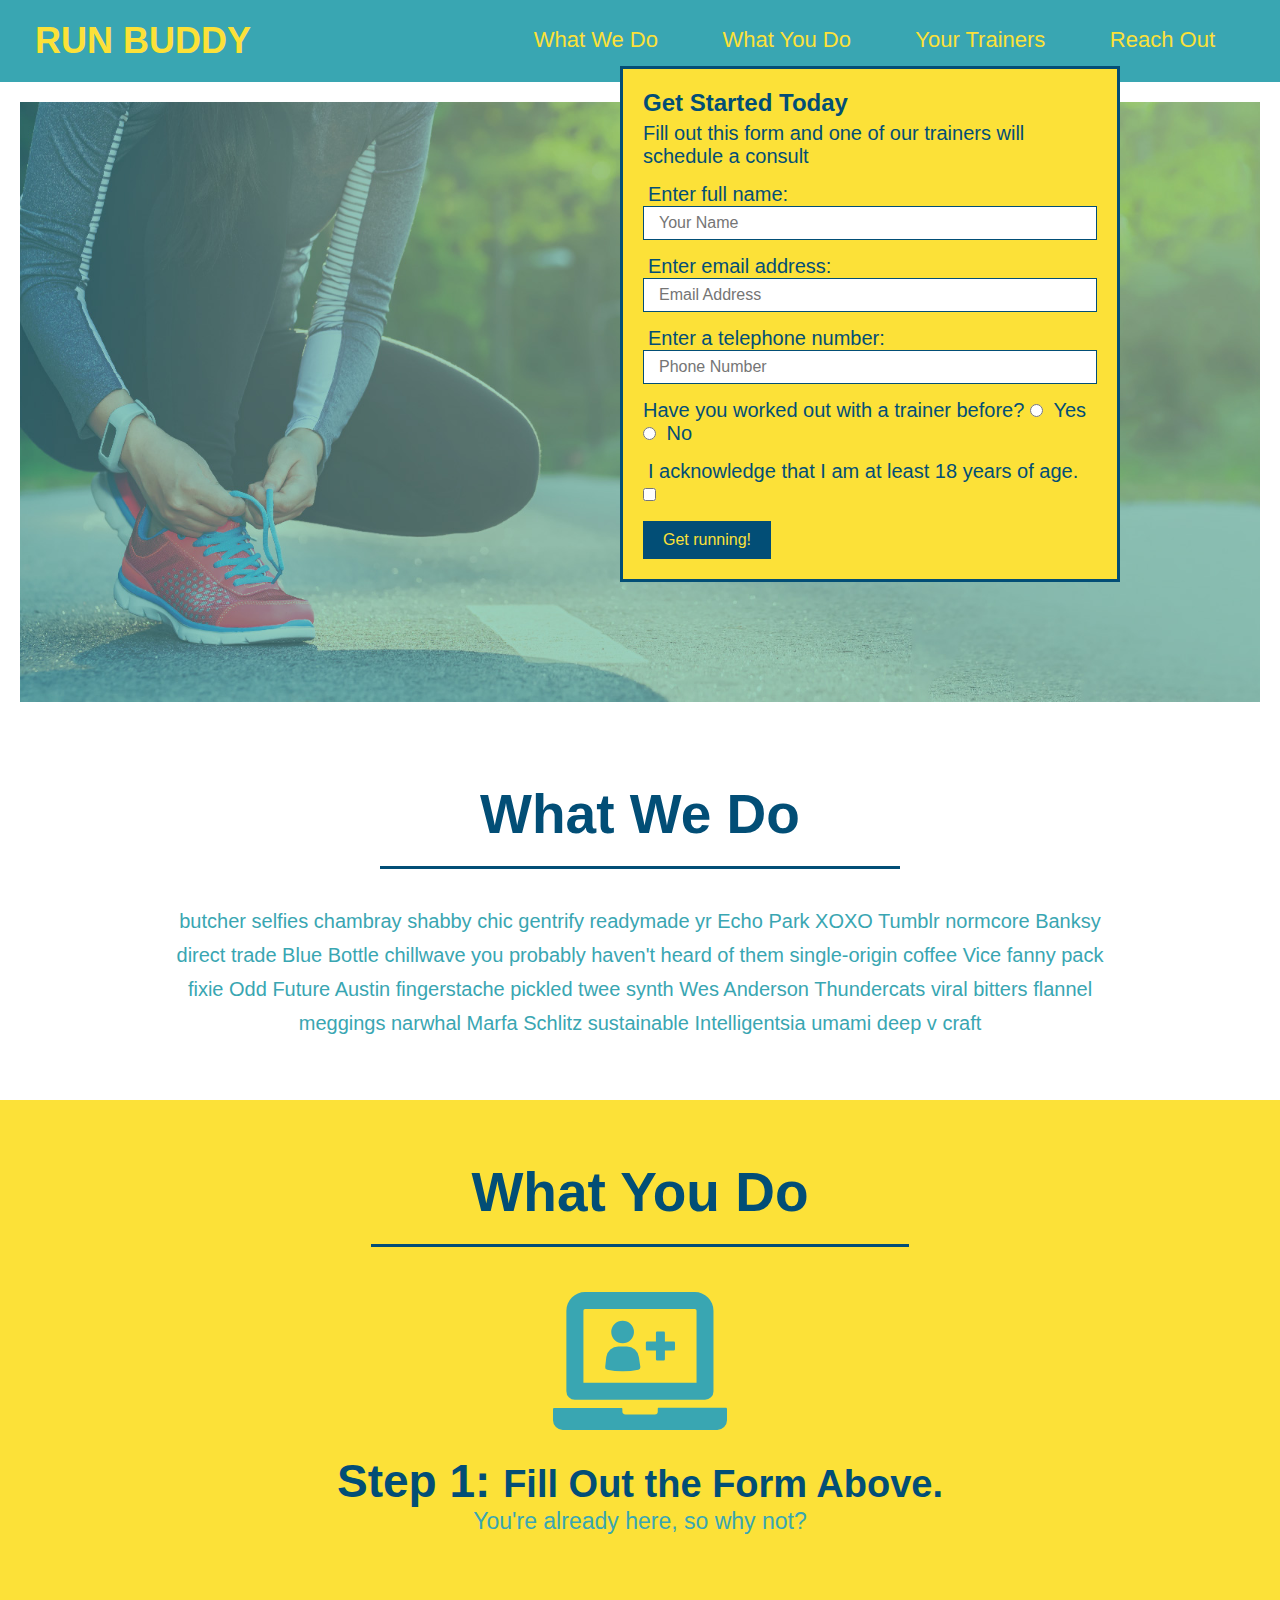
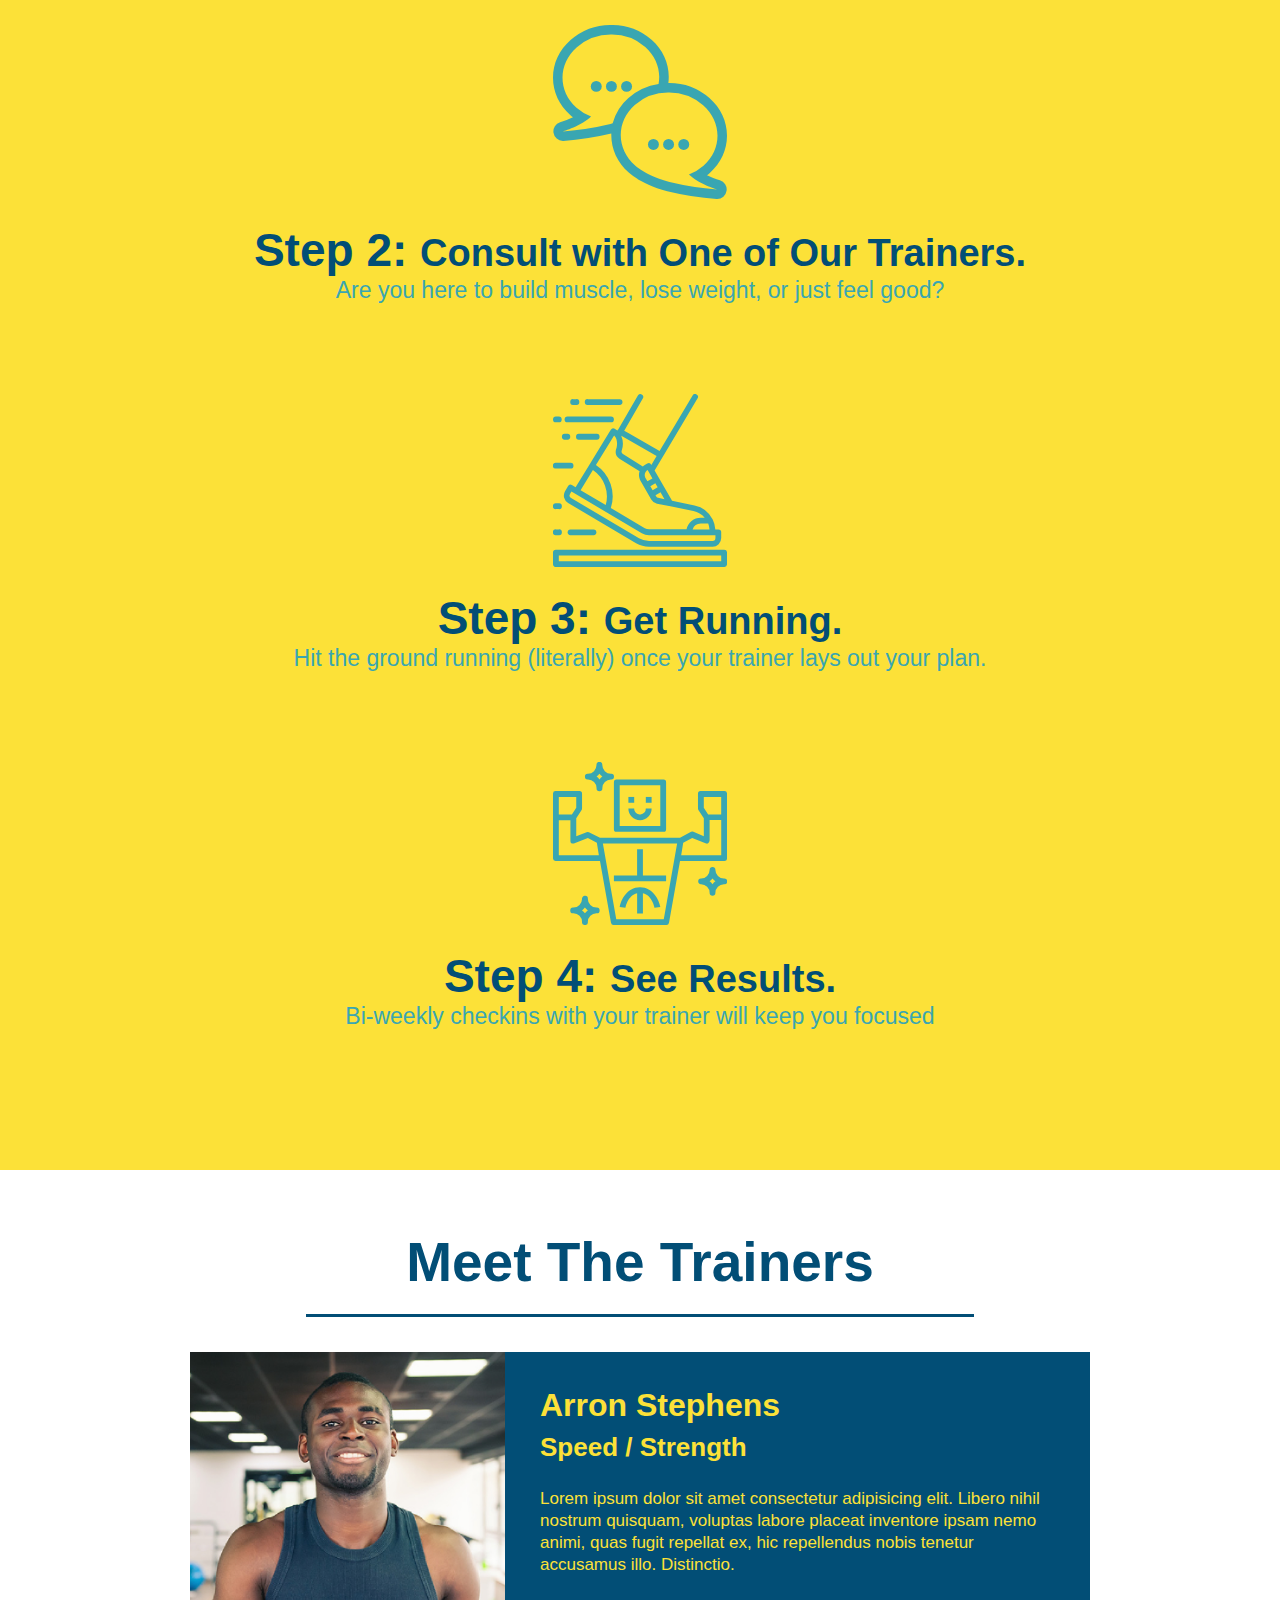
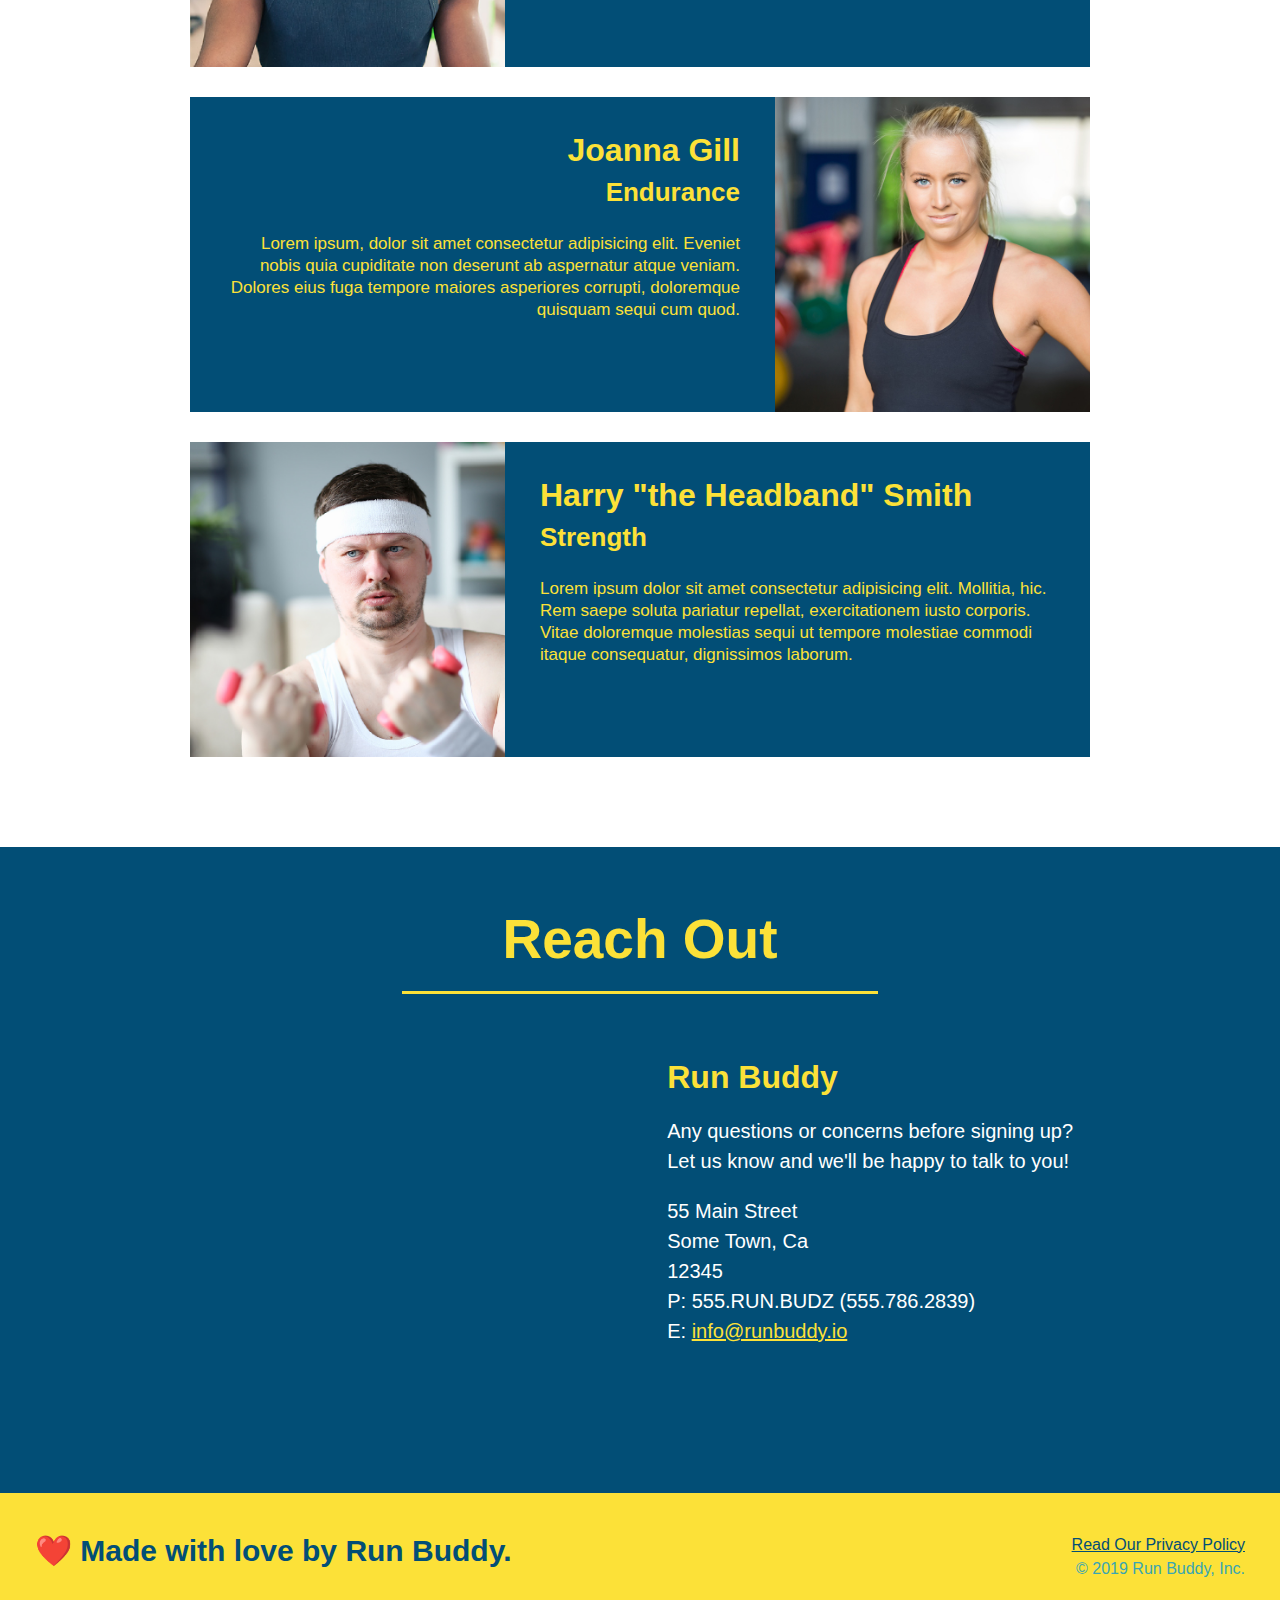
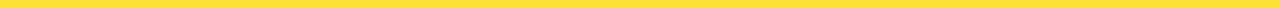
==== index.html @ c81ea3f5 "new styles sheet" ====
<!DOCTYPE html>
<html lang="en">

<head>
  <meta charset="UTF-8" />
  <title>Run Buddy</title>
  <link rel="stylesheet" href="./assets/css/style.css" />
</head>

<body>
  <!-- navigation -->
  <header>
    <h1>
      <a href="/">
        RUN BUDDY
      </a>
    </h1>
    <nav>
      <!-- Unordered list element -->
      <ul>
        <!-- List item element-->
        <li>
          <!-- Anchor element -->
          <a href="#what-we-do">What We Do</a>
        </li>
        <li>
          <a href="#what-you-do">What You Do</a>
        </li>
        <li>
          <a href="#your-trainers">Your Trainers</a>
        </li>
        <li>
          <a href="#reach-out">Reach Out</a>
        </li>
      </ul>
    </nav>
  </header>

  <!-- hero/jumbotron -->
  <section class="hero">
    <div class="hero-form">
      <h3>Get Started Today</h3>
      <p>Fill out this form and one of our trainers will schedule a consult</p>
      <form>
        <label for="name">Enter full name:</label>
        <input type="text" placeholder="Your Name" name="name" id="name" class="form-input" />
        <label for="email">Enter email address:</label>
        <input type="text" placeholder="Email Address" name="email" id="email" class="form-input" />
        <label for="phone">Enter a telephone number:</label>
        <input type="text" placeholder="Phone Number" name="phone" id="phone" class="form-input" />
        <p>
          Have you worked out with a trainer before?
          <input type="radio" name="trainer-confirm" id="trainer-yes" />
          <label for="trainer-yes">Yes</label>
          <input type="radio" name="trainer-confirm" id="trainer-no" />
          <label for="trainer-no">No</label>
        </p>
        <p>
          <label for="checkbox">
            I acknowledge that I am at least 18 years of age.
          </label>
          <input type="checkbox" name="checkpoint1" id="checkbox" />
        </p>
        <button type="submit">
          Get running!
        </button>
      </form>
    </div>
  </section>

  <!-- "what we do" section -->
  <section id="what-we-do" class="intro">
    <h2 class="section-title primary-border">What We Do</h2>
    <p>
      butcher selfies chambray shabby chic gentrify readymade yr Echo Park XOXO Tumblr normcore Banksy direct trade Blue
      Bottle chillwave you probably haven't heard of them single-origin coffee Vice fanny pack fixie Odd Future Austin
      fingerstache pickled twee synth Wes Anderson Thundercats viral bitters flannel meggings narwhal Marfa Schlitz
      sustainable Intelligentsia umami deep v craft
    </p>
  </section>

  <!-- "what you do" section -->
  <section id="what-you-do" class="steps">
    <h2 class="section-title secondary-border">What You Do</h2>

    <div>
      <img src="./assets/images/step-1.svg" alt="" />
      <h3>Step 1: <span>Fill Out the Form Above.</span></h3>
      <p>You're already here, so why not?</p>
    </div>

    <div>
      <img src="./assets/images/step-2.svg" alt="" />
      <h3>Step 2: <span>Consult with One of Our Trainers.</span></h3>
      <p>Are you here to build muscle, lose weight, or just feel good?</p>
    </div>

    <div>
      <img src="./assets/images/step-3.svg" alt="" />
      <h3>Step 3: <span>Get Running.</span></h3>
      <p>Hit the ground running (literally) once your trainer lays out your plan.</p>
    </div>

    <div>
      <img src="./assets/images/step-4.svg" alt="" />
      <h3>Step 4: <span>See Results.</span></h3>
      <p>Bi-weekly checkins with your trainer will keep you focused</p>
    </div>
  </section>

  <!-- "meet the trainers" section -->
  <section id="your-trainers" class="trainers">
    <h2 class="section-title primary-border">Meet The Trainers</h2>
    <article class="trainer">
      <img src="./assets/images/trainer-1.jpg" alt="arron stephens in his workout clothes, ready to pump iron" />
      <div class="trainer-bio text-left">
        <h3>Arron Stephens</h3>
        <h4>Speed / Strength</h4>
        <p>
          Lorem ipsum dolor sit amet consectetur adipisicing elit. Libero nihil nostrum quisquam, voluptas labore placeat inventore ipsam nemo animi, quas fugit repellat ex, hic repellendus nobis tenetur accusamus illo. Distinctio.
        </p>
      </div>
    </article>
    <!-- second trainer bio -->
    <article class="trainer">
      <div class="trainer-bio text-right">
        <h3>Joanna Gill</h3>
        <h4>Endurance</h4>
        <p>
          Lorem ipsum, dolor sit amet consectetur adipisicing elit. Eveniet nobis quia cupiditate non deserunt ab aspernatur atque veniam. Dolores eius fuga tempore maiores asperiores corrupti, doloremque quisquam sequi cum quod.
        </p>
      </div>
      <img src="./assets/images/trainer-2.jpg" alt="Joanna Gill cooling off after a workout" /> 
    </article>
    <!-- third trainer bio -->
    <article class="trainer">
      <img src="assets/images/trainer-3.jpg" alt="Harry Smith wearing a headband and lifting comically small pink weights" />
      <div class="trainer-bio text-left">
        <h3>Harry "the Headband" Smith</h3>
        <h4>Strength</h4>
        <p>Lorem ipsum dolor sit amet consectetur adipisicing elit. Mollitia, hic. Rem saepe soluta pariatur repellat, exercitationem iusto corporis. Vitae doloremque molestias sequi ut tempore molestiae commodi itaque consequatur, dignissimos laborum.   
        </p>
      </div>
    </article>
  </section>

  <!-- "reach out" section -->
  <section id="reach-out" class="contact">
    <h2 class="section-title secondary-border">Reach Out</h2>
    <div class="contact-info">
      <iframe src="https://www.google.com/maps/embed?pb=!1m18!1m12!1m3!1d3356.9137139329264!2d-96.85678368433175!3d32.71492048099075!2m3!1f0!2f0!3f0!3m2!1i1024!2i768!4f13.1!3m3!1m2!1s0x864e9a0b1ae9a52d%3A0xd111d95d4be00b6e!2s2905%20Fakes%20Dr%2C%20Dallas%2C%20TX%2075224!5e0!3m2!1sen!2sus!4v1636935604053!5m2!1sen!2sus"
       width="400" 
       height="400" 
       style="border:0;" 
       allowfullscreen="" 
       loading="lazy">
      </iframe>
      <div>
        <h3> Run Buddy</h3>
        <p>
          Any questions or concerns before signing up?
          <br />
          Let us know and we'll be happy to talk to you!

        </p>
        <address>
          55 Main Street <br/>
          Some Town, Ca <br/>
          12345<br/>
          P: 555.RUN.BUDZ (555.786.2839)<br/>
          E: <a href="mailto:info@runbuddy.io">info@runbuddy.io</a>
        </address>
      </div>

    </div>
  </section>

  <!-- footer -->
  <footer>
    <h2>❤️ Made with love by Run Buddy.</h2>
    <div>
      <a href="./privacy-policy.html">Read Our Privacy Policy</a><br />
      &copy; 2019 Run Buddy, Inc.
    </div>
  </footer>
</body>
  
</html>
---- assets/css/style.css ----
* {
  margin: 0;
  padding: 0;
  box-sizing: border-box;
}

body {
  /* more on this crazy alphanumerical value in a minute! */
  color: #39a6b2;
  font-family: Helvetica, Arial, sans-serif;
}

/* apply styles to <header> */
header {
  padding: 20px 35px;
  background-color: #39a6b2;
}

header h1 {
  font-weight: bold;
  font-size: 36px;
  color: #fce138;
  margin: 0;
  display: inline;
}
header a {
  text-decoration: none;
  color: #fce138;
}

header nav {
  float: right;
  margin: 7px 0;
}

header nav ul li {
  display: inline;
}

header nav ul li a {
  margin: 0 30px;
  font-weight: lighter;
  font-size: 22px;
}

footer {
  background: #fce138;
  width: 100%;
  padding: 40px 35px;
}

footer h2 {
  display: inline;
  color: #024e76;
  font-size: 30px;
  margin: 0;
}

footer div {
  float: right;
  line-height: 1.5;
  text-align: right;
}

footer a {
  color: #024e76;
}

section {
  padding: 60px;
}

/* Hero Style Start */
.hero {
  background-image: url('../images/hero-bg.jpg');
  height: 600px;
  background-size: cover;
  background-position: center;
  position: relative;
}
/* Hero Style End */

.hero-form {
  border: 3px solid #024e76;
  background-color: #fce138;
  padding: 20px;
  width: 500px;
  color: #024e76;
  position: absolute;
  bottom: 120px;
  right: 140px;
}

.hero-form h3 {
  font-size: 24px;
  margin: 0;
}
.hero-form p {
  margin: 5px 0 15px 0;
}

.form-input {
  border: 1px solid #024e76;
  display: block;
  padding: 7px 15px;
  font-size: 16px;
  color: #024e76;
  width: 100%;
  margin-bottom: 15px;
}

.hero-form label {
  margin: 0 5px;
}

.hero-form button {
  color: #fce138;
  background-color: #024e76;
  border: none;
  padding: 10px 20px;
  font-size: 16px;
}

.intro {
  text-align: center;
}

.intro p {
  line-height: 1.7;
  color: #39a6b2;
  width: 80%;
  font-size: 20px;
  margin: 0 auto;
}

.steps {
  text-align: center;
  background: #fce138;
}

.steps div {
  margin-bottom: 80px;
}

.steps img {
  width: 15%;
  margin: 10px 0;
}

.steps h3 {
  color: #024e76;
  font-size: 46px;
  margin-top: 10px;
}

.steps p {
  color: #39a6b2;
  font-size: 23px;
}

.steps span {
  font-size: 38px;
}

.section-title {
  font-size: 55px;
  color: #024e76;
  margin-bottom: 35px;
  padding: 0 100px 20px 100px;
  display: inline-block;
  border-bottom: 3px solid;
}

.primary-border {
  border-color: #fce138;
}

.secondary-border {
  border-color: #39a6b2;
}
.trainers {
  text-align: center;
}
  .trainer {
    width: 900px;
    margin: 0 auto 30px auto;
    background: #024e76;
    color: #fce138;
    overflow: auto
  }
  .trainer img {
    width: 35%;
    float: left;
  }
  .trainer-bio {
    padding: 35px;
    float: left;
    width: 65%;
  }
  .text-left {
    text-align: left;
  }
  .text-right {
    text-align: right;
  }
  .trainer-bio h3 {
    font-size: 32px;
    margin-bottom: 8px;
  }
  .trainer-bio h4 {
    font-weght: lighter;
    font-size: 26px;
    margin-bottom: 25px;
  
  }
  .trainer-bio p {
    font-size: 17px;
    line-height: 1.3;
  }

  .section-title {
    font-size: 55px;
    display: inline-block;
    padding: 0 100px 20px 100px;
    border-bottom: 3px solid;
    margin-bottom: 35px;
    color: #024e76;
  }

  .contact {
    text-align: center;
    background: #024e76;
  }

  .contact h2 {
    color: #fce138;

  }
  
  .contact-info iframe {
    width: 400px;
    height: 400px;
  }

  .contact-info div {
    width: 410px;
    display: inline-block;
    vertical-align: top;
    text-align: left;
    margin: 30px 0 0 60px;
    color: white;
  }

  .contact-info h3 {
    color: #fce138;
    font-size: 32px;
  
  }

  .contact-info p, .contact-info address {
    margin: 20px 0;
    line-height: 1.5;
    font-size: 20px;
    font-style: normal;
  }
  .contact-info a {
    color: #fce138;
  }
  /* REACH OUT STYLES END */

  /* homepage hero */
  .hero {
    margin: 20px;
    background-color: white;
    font-size: 20px;
    color: blue;
  }

  /* secondary page hero*/
  .hero-secondary {
    margin: 20px;
    background-color: black;
    font-size: 20px;
    color: red;
  }
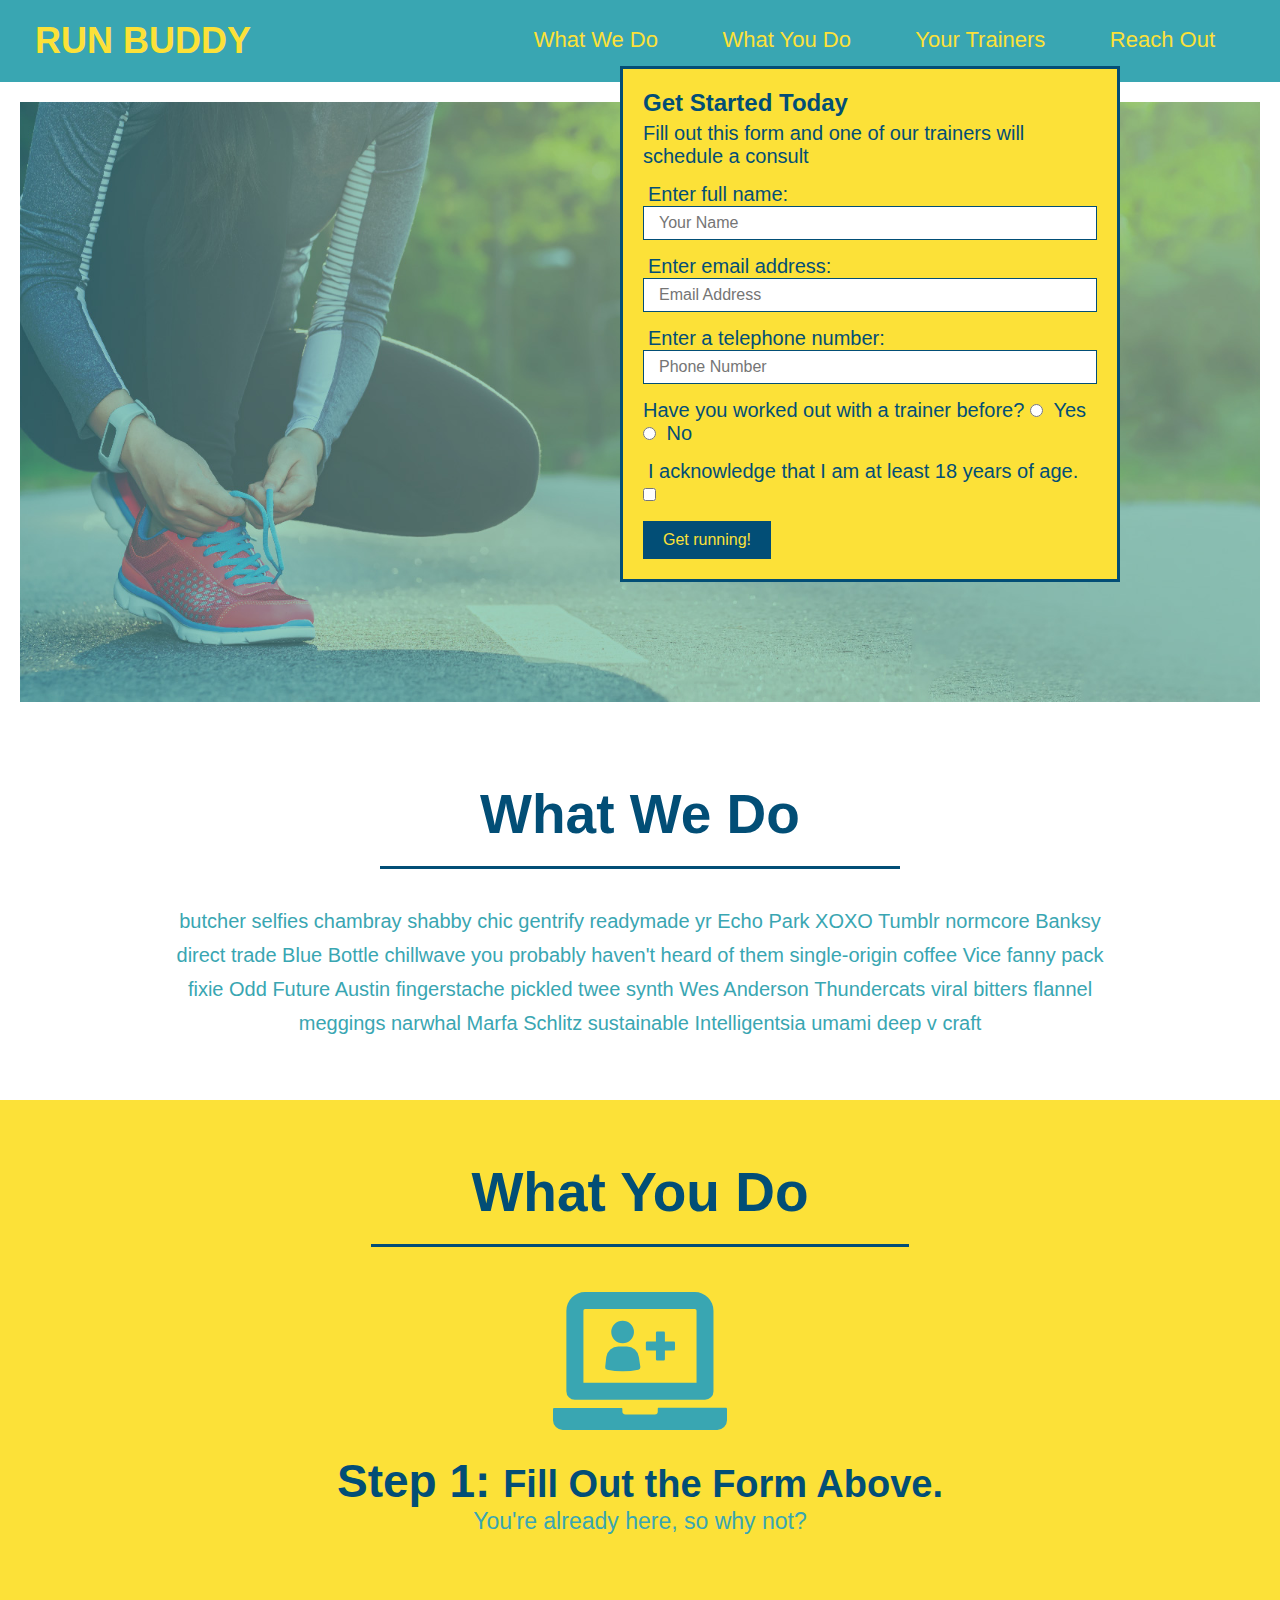
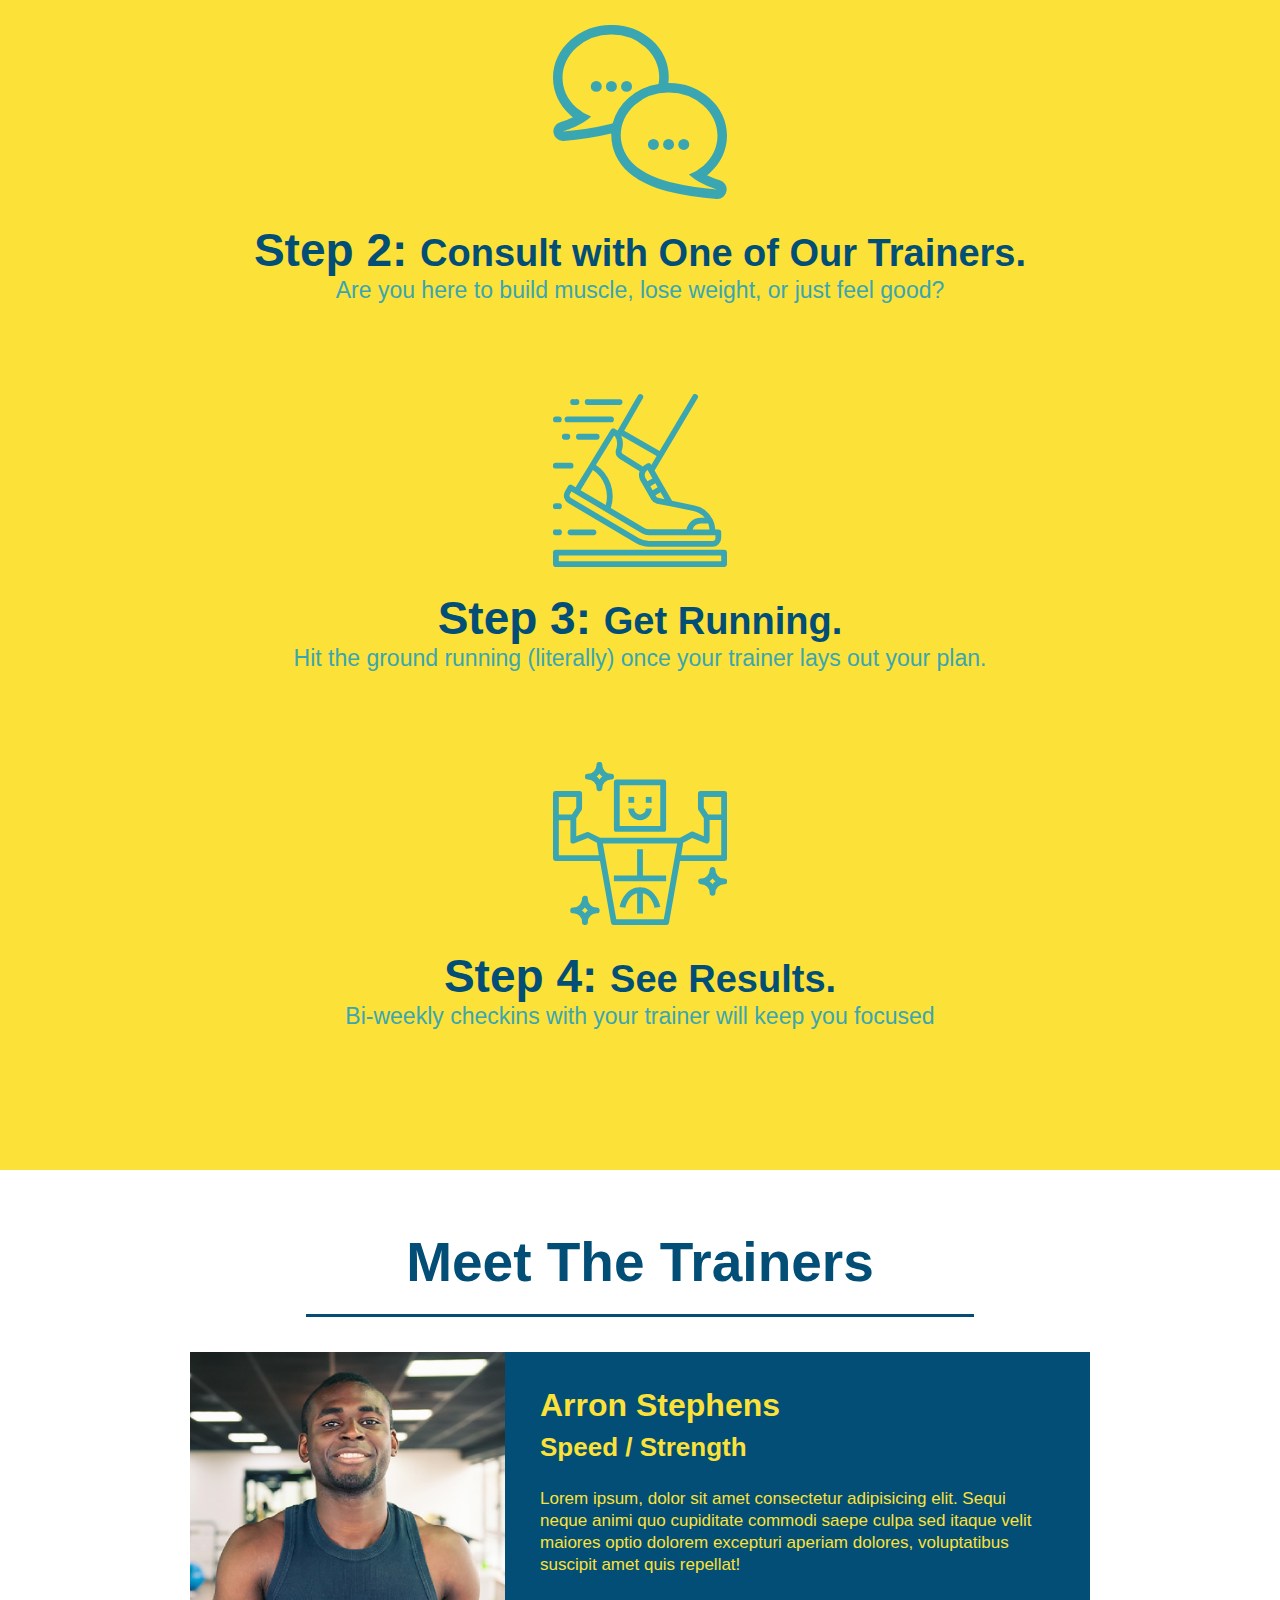
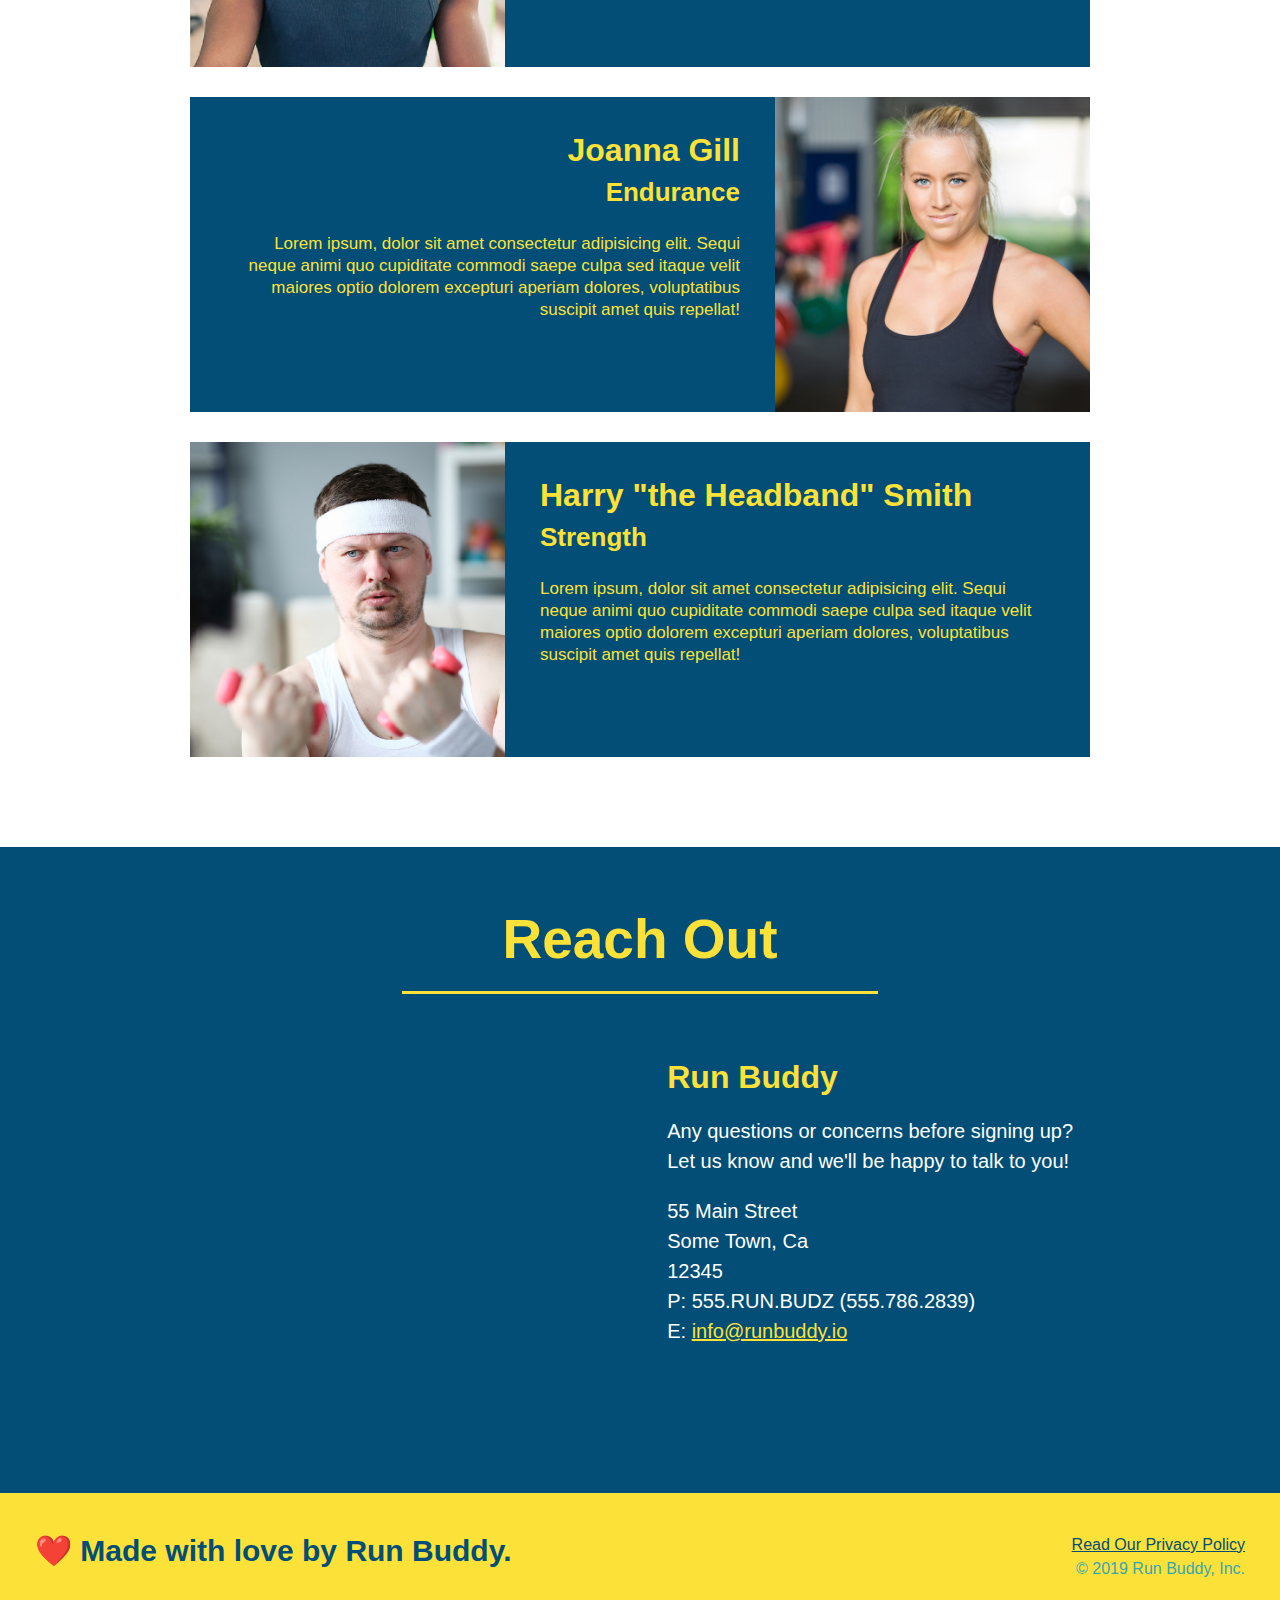
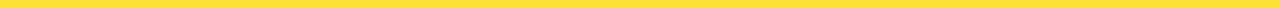
==== commit 4cde01f6: "end of module 1" ====
--- a/index.html
+++ b/index.html
@@ -112,33 +112,43 @@
   <section id="your-trainers" class="trainers">
     <h2 class="section-title primary-border">Meet The Trainers</h2>
     <article class="trainer">
-      <img src="./assets/images/trainer-1.jpg" alt="arron stephens in his workout clothes, ready to pump iron" />
+      <img src="./assets/images/trainer-1.jpg" alt="Arron Stephens in his workout clothes, ready to pump iron" />
       <div class="trainer-bio text-left">
         <h3>Arron Stephens</h3>
         <h4>Speed / Strength</h4>
         <p>
-          Lorem ipsum dolor sit amet consectetur adipisicing elit. Libero nihil nostrum quisquam, voluptas labore placeat inventore ipsam nemo animi, quas fugit repellat ex, hic repellendus nobis tenetur accusamus illo. Distinctio.
+          Lorem ipsum, dolor sit amet consectetur adipisicing elit. Sequi neque animi quo cupiditate commodi saepe culpa
+          sed
+          itaque velit maiores optio dolorem excepturi aperiam dolores, voluptatibus suscipit amet quis repellat!
         </p>
       </div>
     </article>
+
     <!-- second trainer bio -->
     <article class="trainer">
       <div class="trainer-bio text-right">
         <h3>Joanna Gill</h3>
         <h4>Endurance</h4>
         <p>
-          Lorem ipsum, dolor sit amet consectetur adipisicing elit. Eveniet nobis quia cupiditate non deserunt ab aspernatur atque veniam. Dolores eius fuga tempore maiores asperiores corrupti, doloremque quisquam sequi cum quod.
+          Lorem ipsum, dolor sit amet consectetur adipisicing elit. Sequi neque animi quo cupiditate commodi saepe culpa
+          sed
+          itaque velit maiores optio dolorem excepturi aperiam dolores, voluptatibus suscipit amet quis repellat!
         </p>
       </div>
-      <img src="./assets/images/trainer-2.jpg" alt="Joanna Gill cooling off after a workout" /> 
+      <img src="./assets/images/trainer-2.jpg" alt="Joanna Gill cooling off after a workout" />
     </article>
+
     <!-- third trainer bio -->
     <article class="trainer">
-      <img src="assets/images/trainer-3.jpg" alt="Harry Smith wearing a headband and lifting comically small pink weights" />
+      <img src="./assets/images/trainer-3.jpg"
+        alt="Harry Smith wearing a headband and lifting comically small pink weights" />
       <div class="trainer-bio text-left">
         <h3>Harry "the Headband" Smith</h3>
         <h4>Strength</h4>
-        <p>Lorem ipsum dolor sit amet consectetur adipisicing elit. Mollitia, hic. Rem saepe soluta pariatur repellat, exercitationem iusto corporis. Vitae doloremque molestias sequi ut tempore molestiae commodi itaque consequatur, dignissimos laborum.   
+        <p>
+          Lorem ipsum, dolor sit amet consectetur adipisicing elit. Sequi neque animi quo cupiditate commodi saepe culpa
+          sed
+          itaque velit maiores optio dolorem excepturi aperiam dolores, voluptatibus suscipit amet quis repellat!
         </p>
       </div>
     </article>
@@ -148,30 +158,27 @@
   <section id="reach-out" class="contact">
     <h2 class="section-title secondary-border">Reach Out</h2>
     <div class="contact-info">
-      <iframe src="https://www.google.com/maps/embed?pb=!1m18!1m12!1m3!1d3356.9137139329264!2d-96.85678368433175!3d32.71492048099075!2m3!1f0!2f0!3f0!3m2!1i1024!2i768!4f13.1!3m3!1m2!1s0x864e9a0b1ae9a52d%3A0xd111d95d4be00b6e!2s2905%20Fakes%20Dr%2C%20Dallas%2C%20TX%2075224!5e0!3m2!1sen!2sus!4v1636935604053!5m2!1sen!2sus"
-       width="400" 
-       height="400" 
-       style="border:0;" 
-       allowfullscreen="" 
-       loading="lazy">
+      <iframe 
+        src="https://www.google.com/maps/embed?pb=!1m18!1m12!1m3!1d3147.1079747227936!2d-120.42364418397035!3d37.92790791110593!2m3!1f0!2f0!3f0!3m2!1i1024!2i768!4f13.1!3m3!1m2!1s0x8090c49129b6ac57%3A0xb56c7eb95a2cd8bd!2sMain%20St%2C%20California%2095327!5e0!3m2!1sen!2sus!4v1616426329495!5m2!1sen!2sus"
+        style="border:0;" 
+        allowfullscreen=""
+        loading="lazy">
       </iframe>
       <div>
-        <h3> Run Buddy</h3>
+        <h3>Run Buddy</h3>
         <p>
           Any questions or concerns before signing up?
           <br />
           Let us know and we'll be happy to talk to you!
-
         </p>
         <address>
-          55 Main Street <br/>
-          Some Town, Ca <br/>
-          12345<br/>
-          P: 555.RUN.BUDZ (555.786.2839)<br/>
+          55 Main Street <br />
+          Some Town, Ca <br />
+          12345<br />
+          P: 555.RUN.BUDZ (555.786.2839)<br />
           E: <a href="mailto:info@runbuddy.io">info@runbuddy.io</a>
         </address>
       </div>
-
     </div>
   </section>
 
@@ -184,5 +191,5 @@
     </div>
   </footer>
 </body>
-  
+
 </html>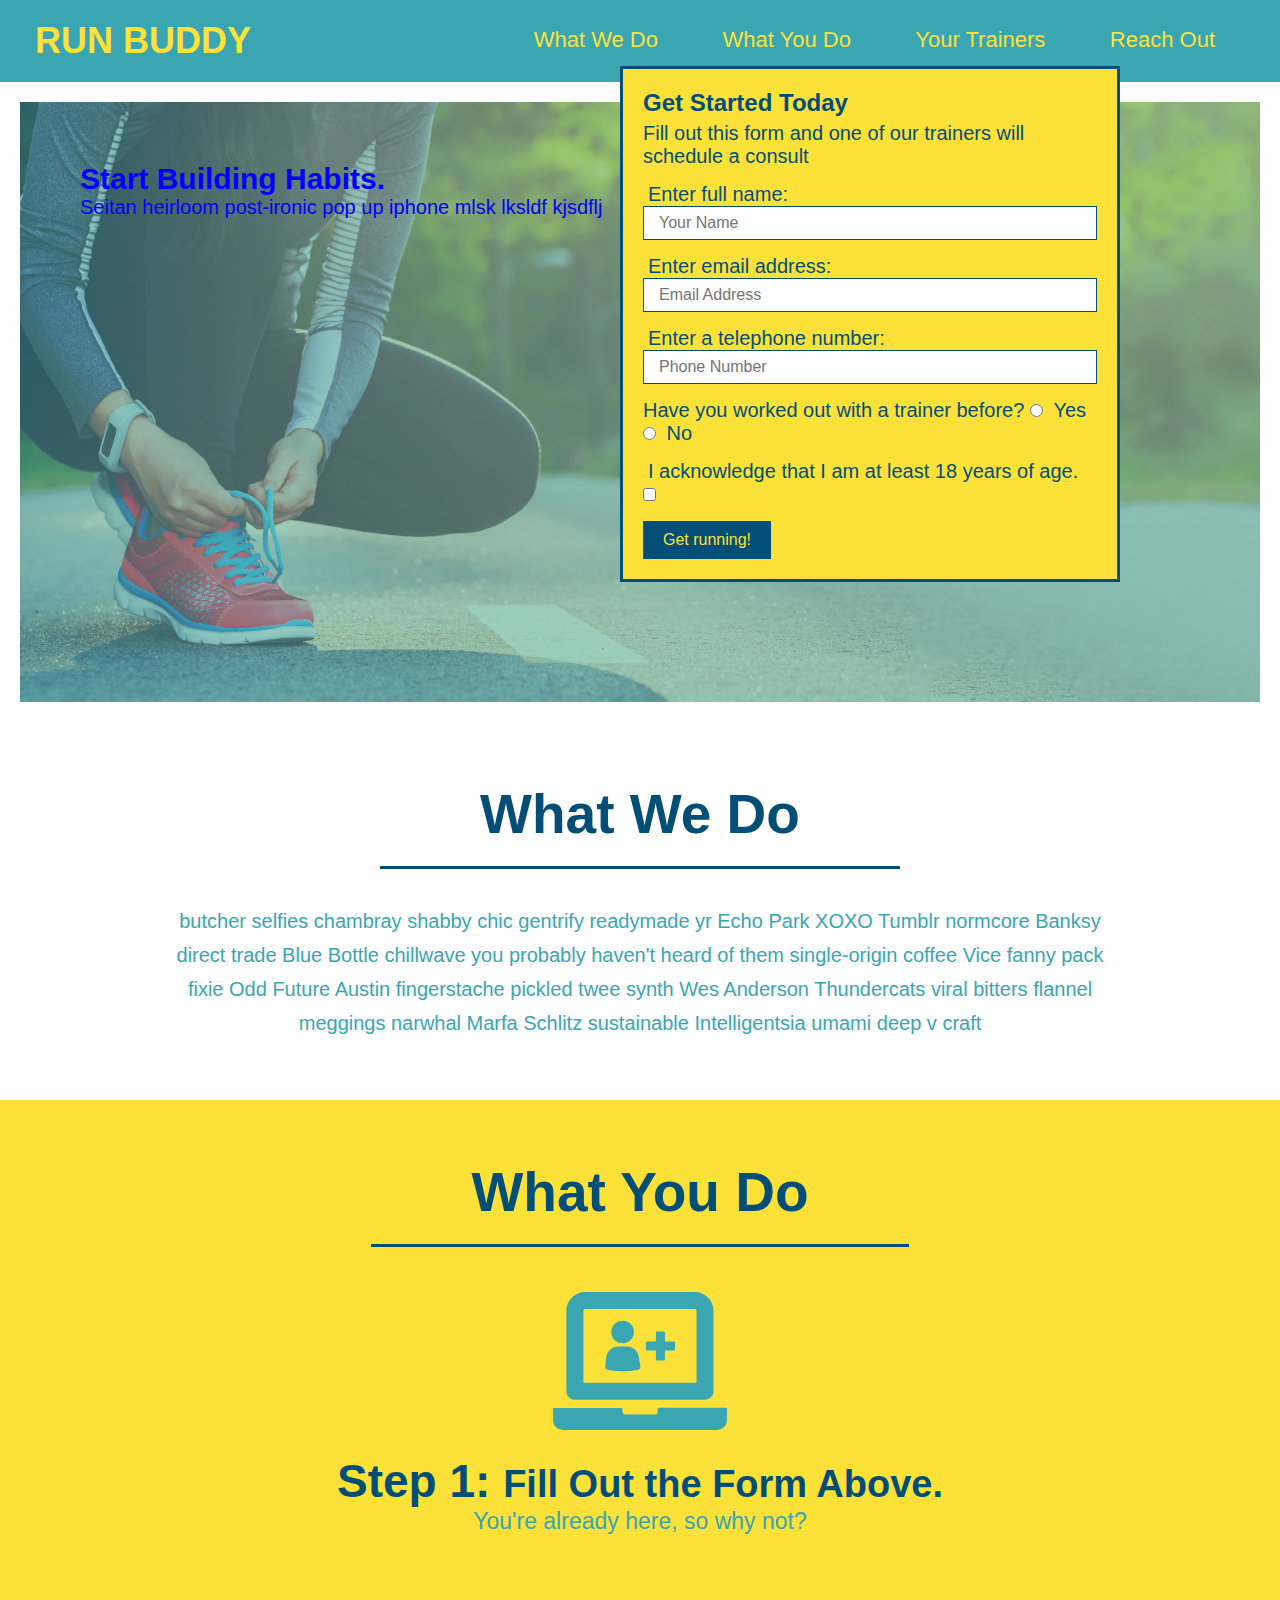
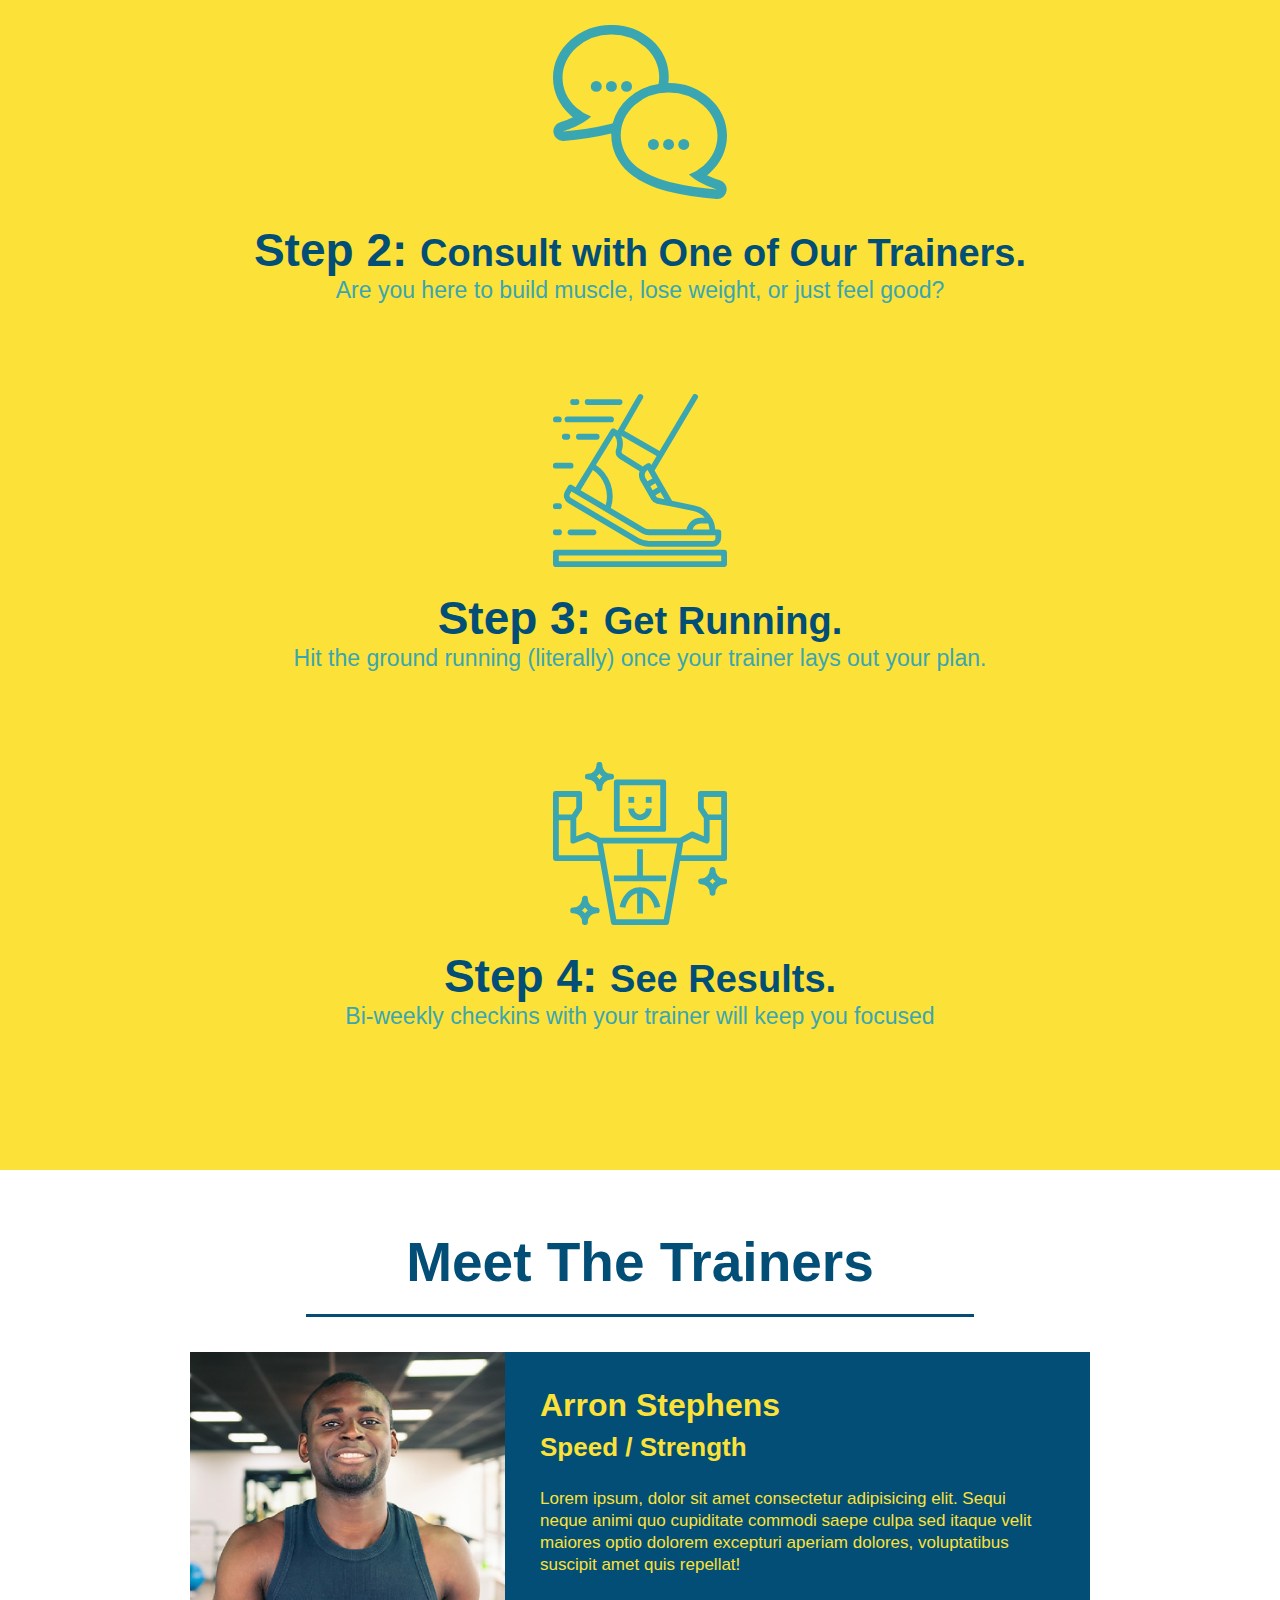
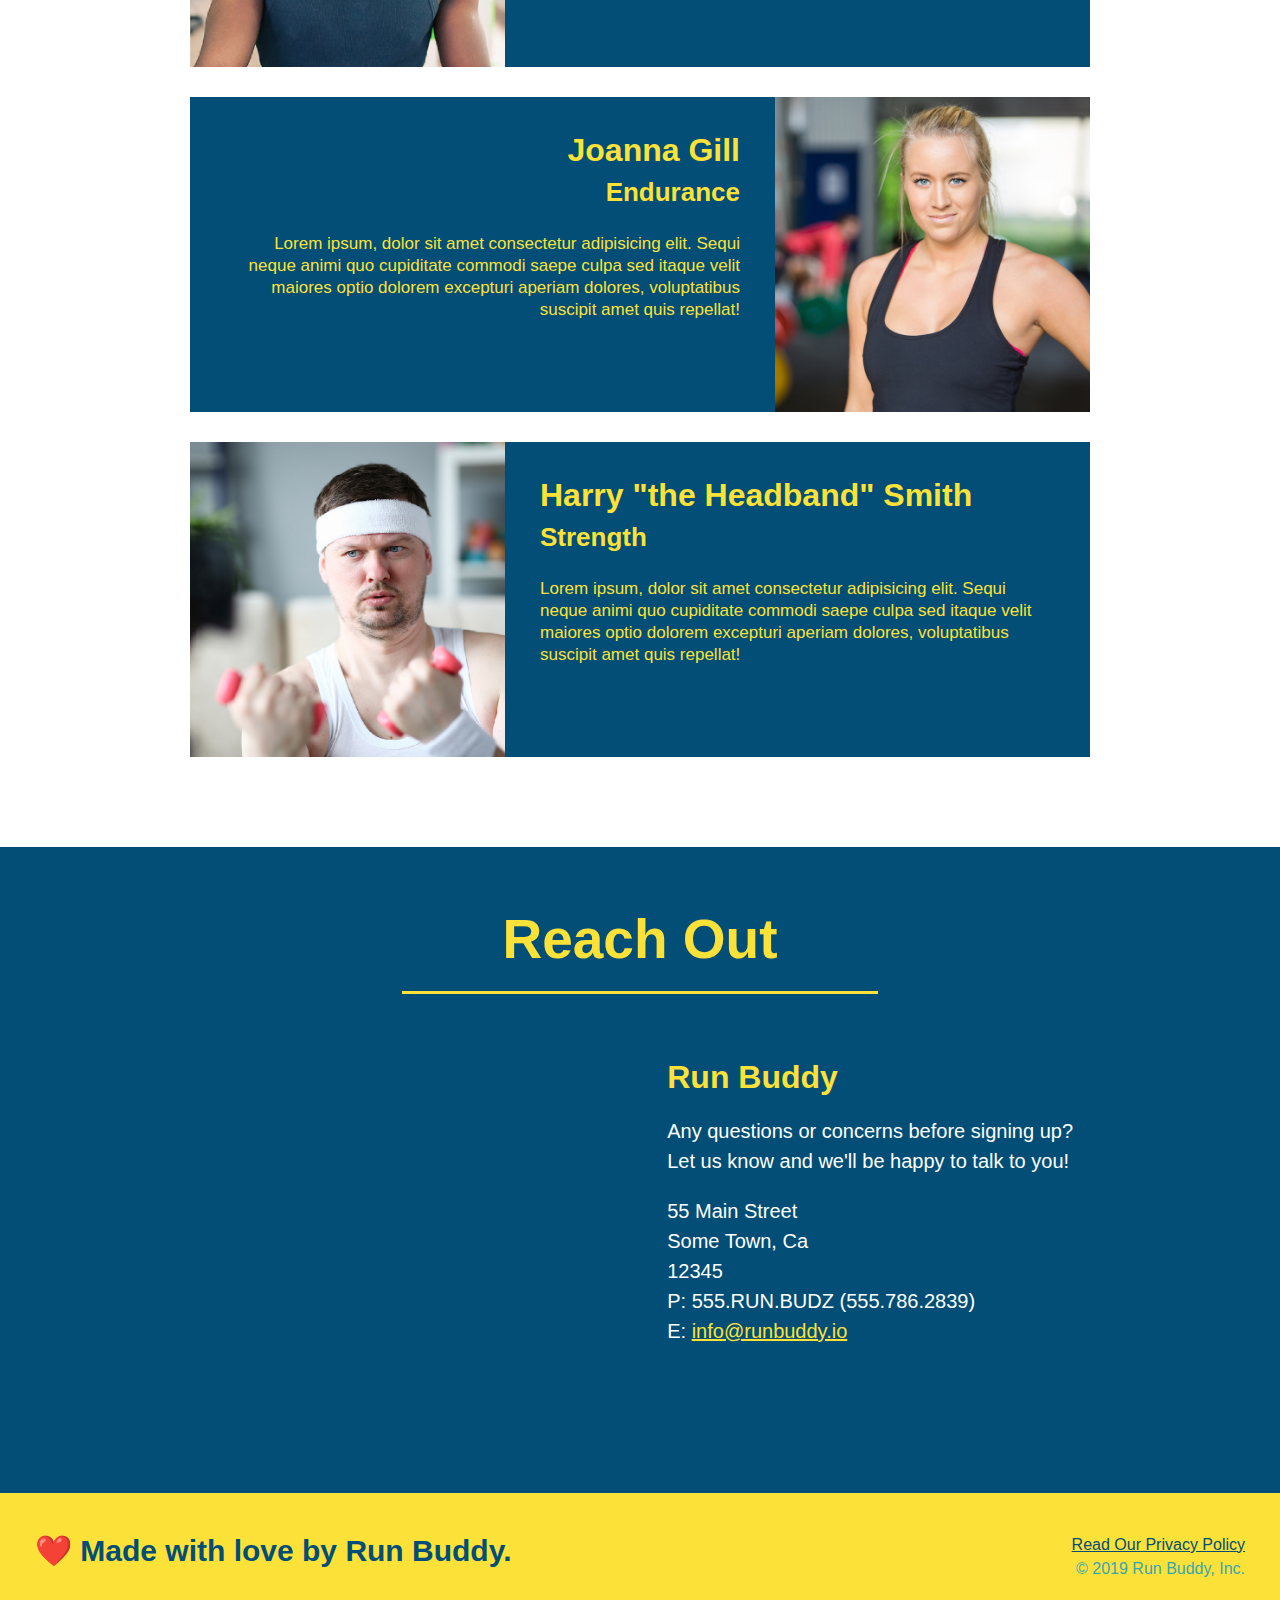
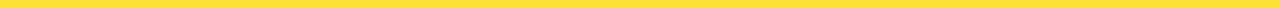
==== commit c61d11fb: "add content to hero, replace image" ====
--- a/index.html
+++ b/index.html
@@ -38,6 +38,12 @@
 
   <!-- hero/jumbotron -->
   <section class="hero">
+    <div class="hero-cta">
+      <h2>Start Building Habits.</h2>
+      <p>
+        Seitan heirloom post-ironic pop up iphone mlsk lksldf  kjsdflj
+      </p>
+    </div>
     <div class="hero-form">
       <h3>Get Started Today</h3>
       <p>Fill out this form and one of our trainers will schedule a consult</p>
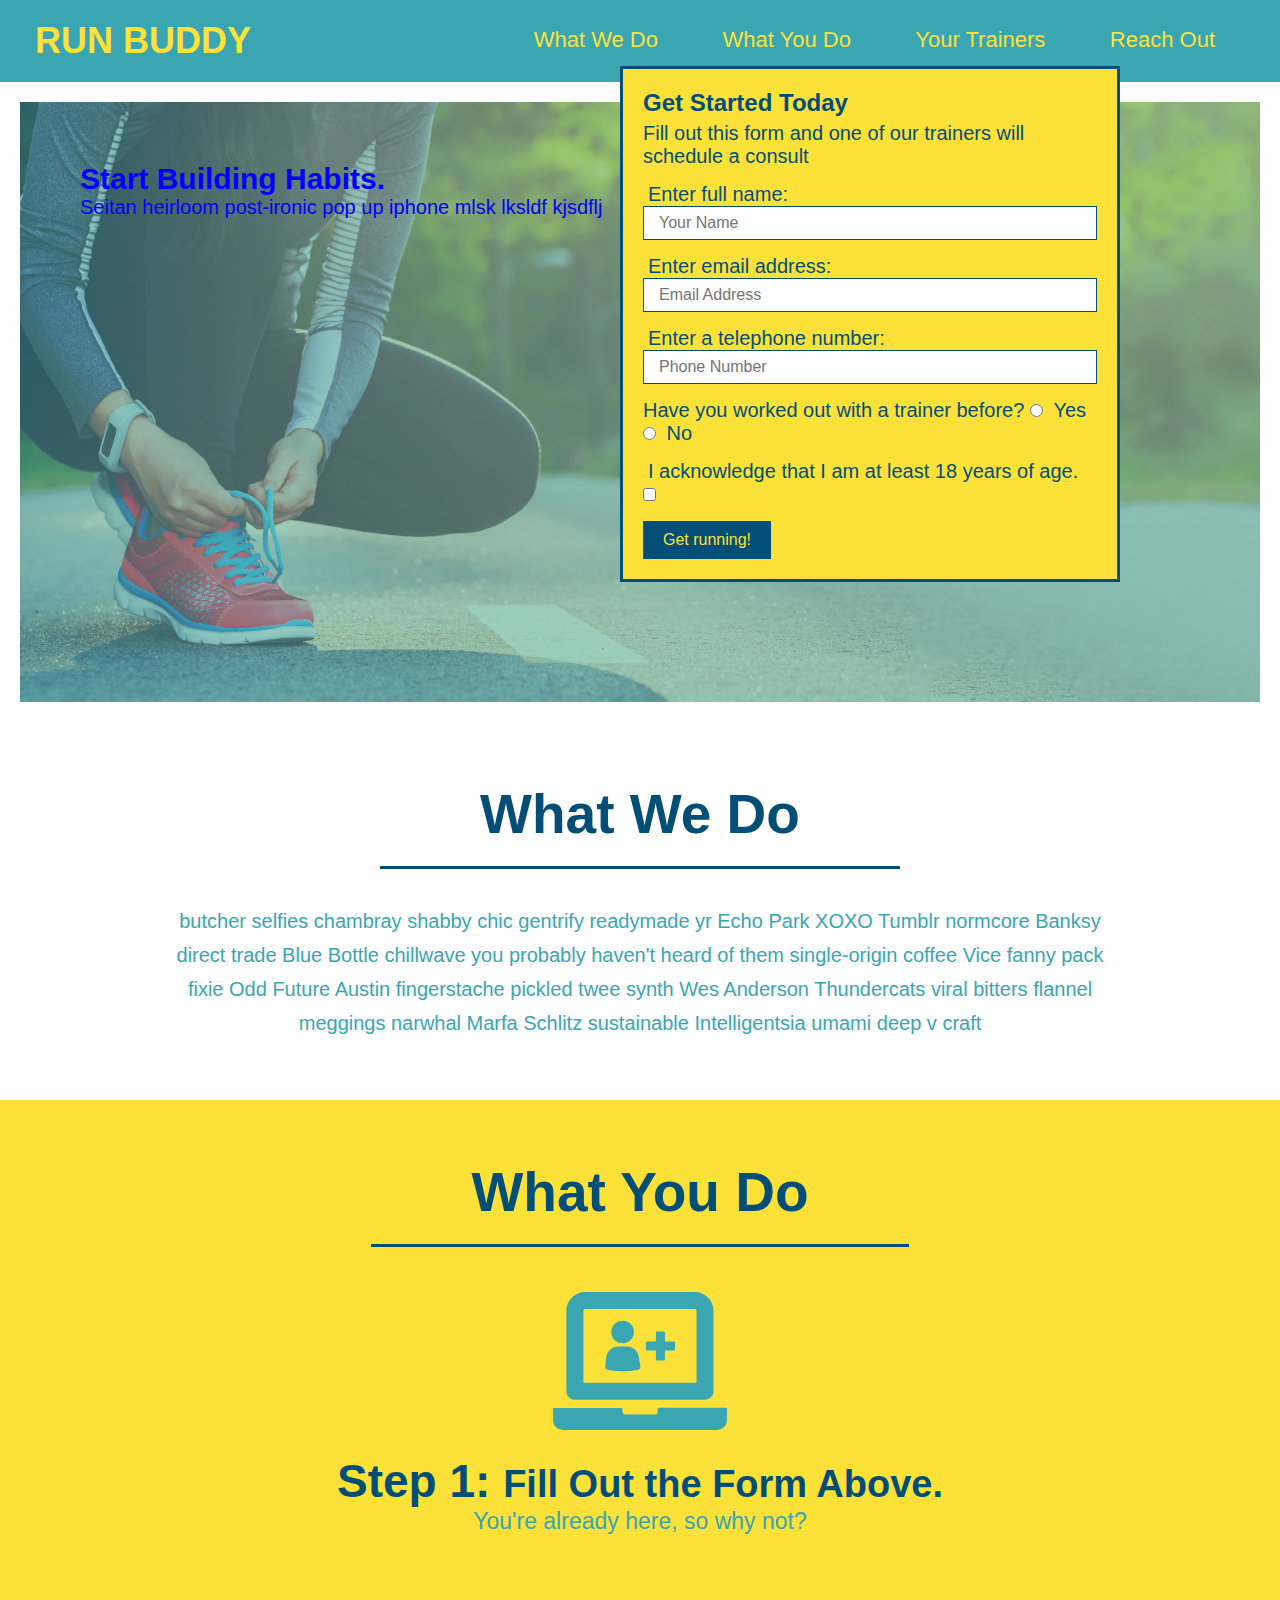
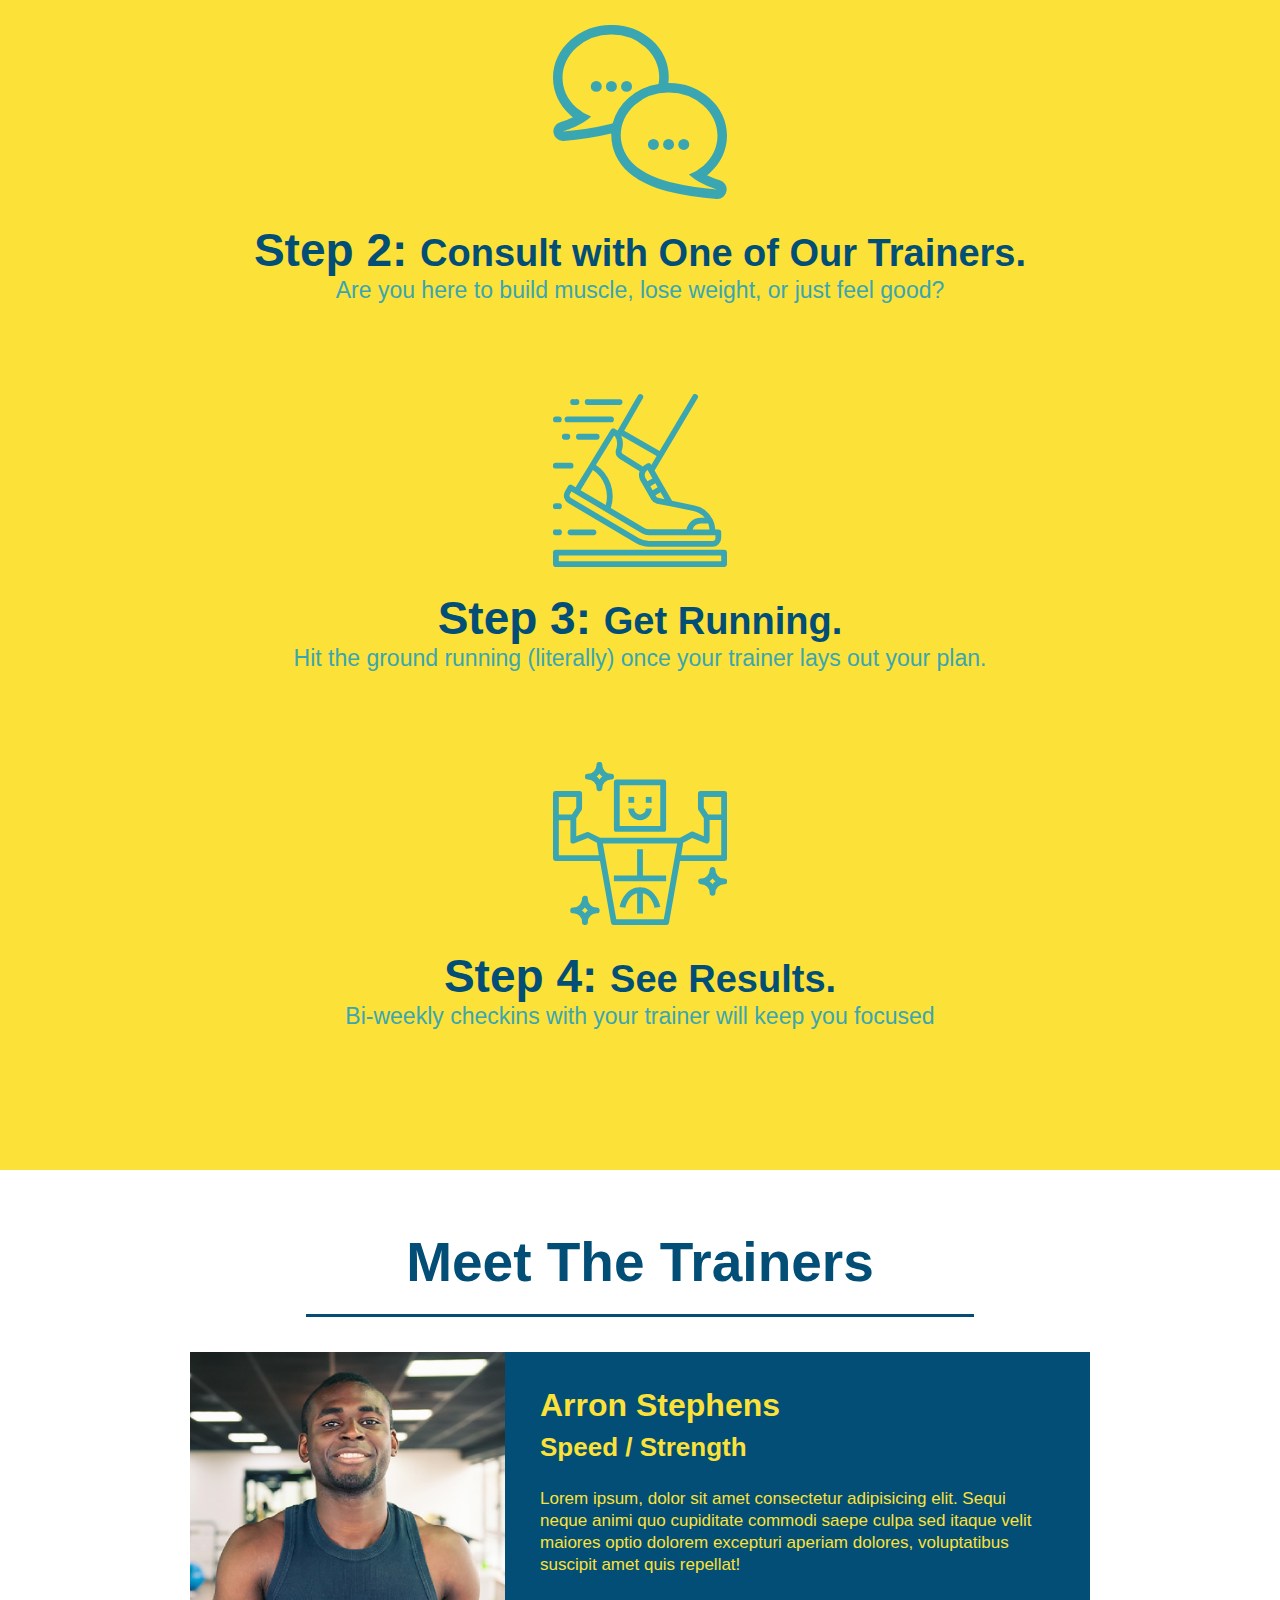
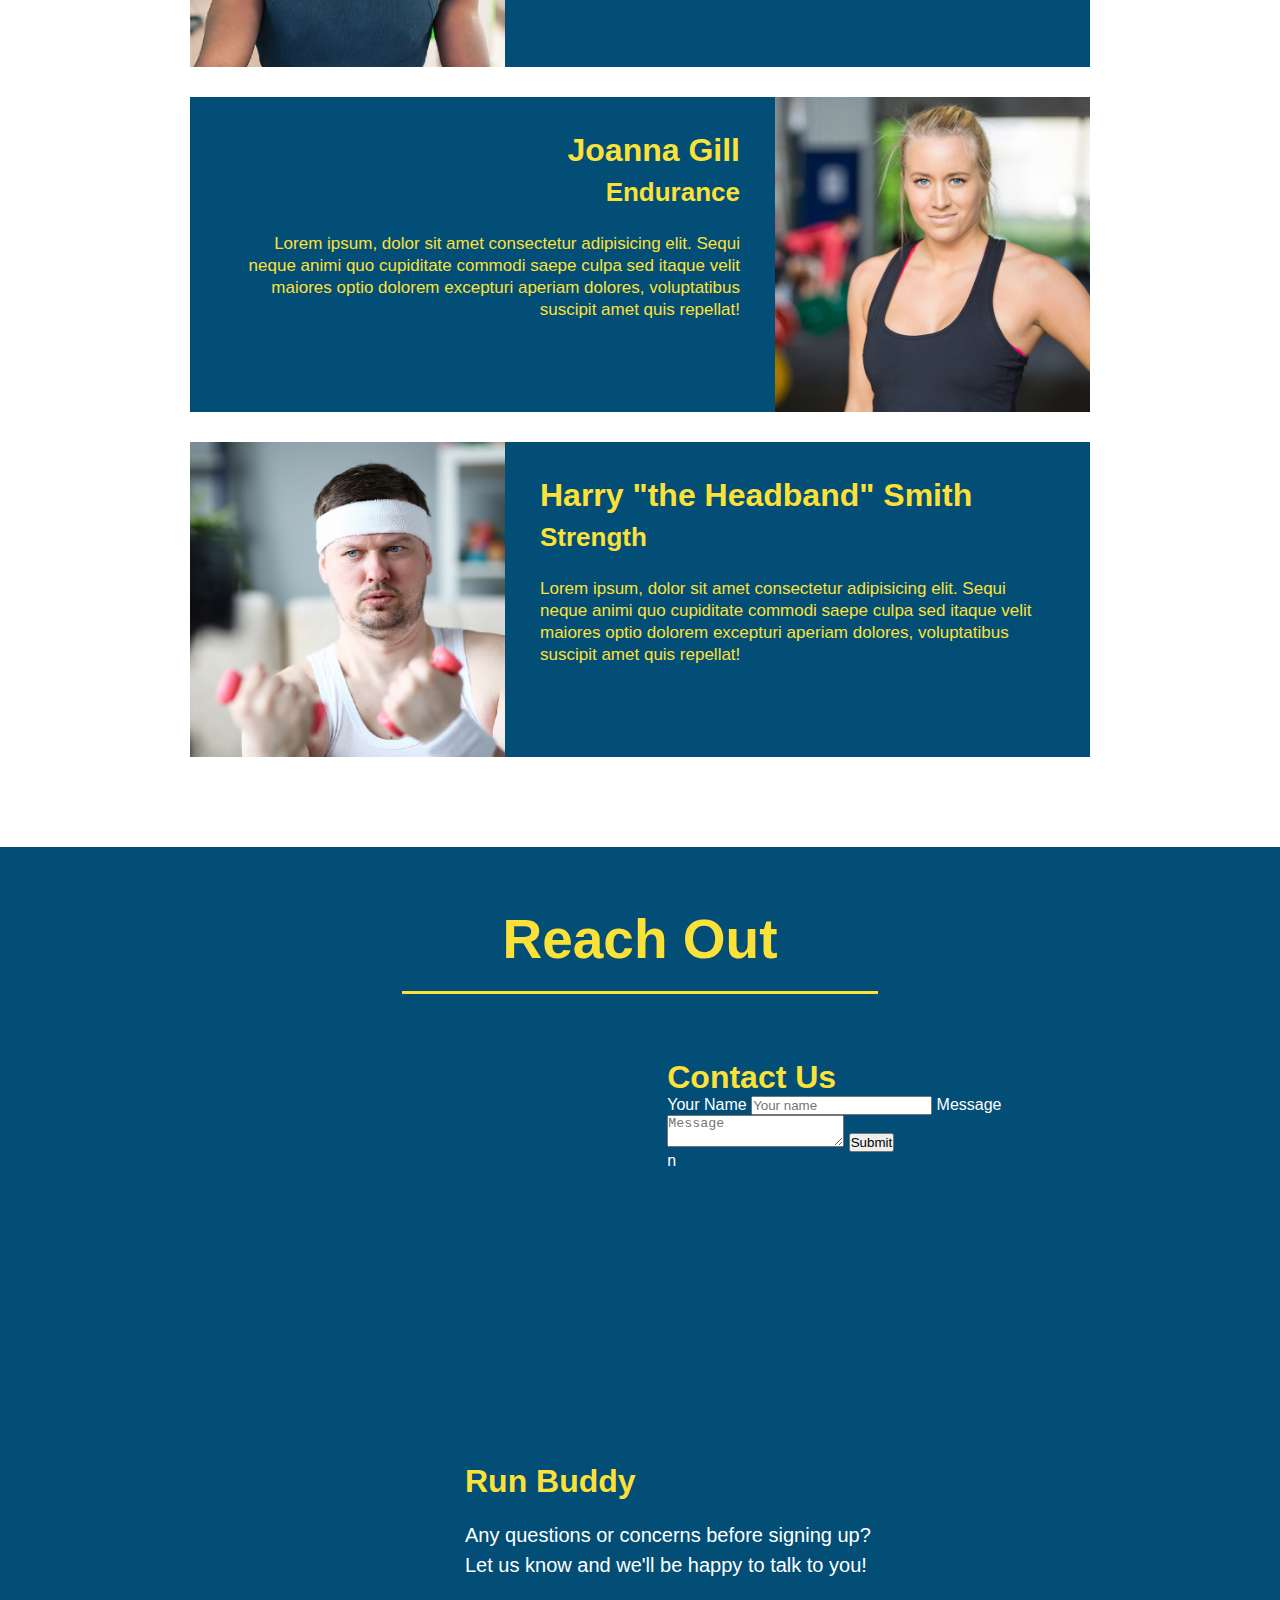
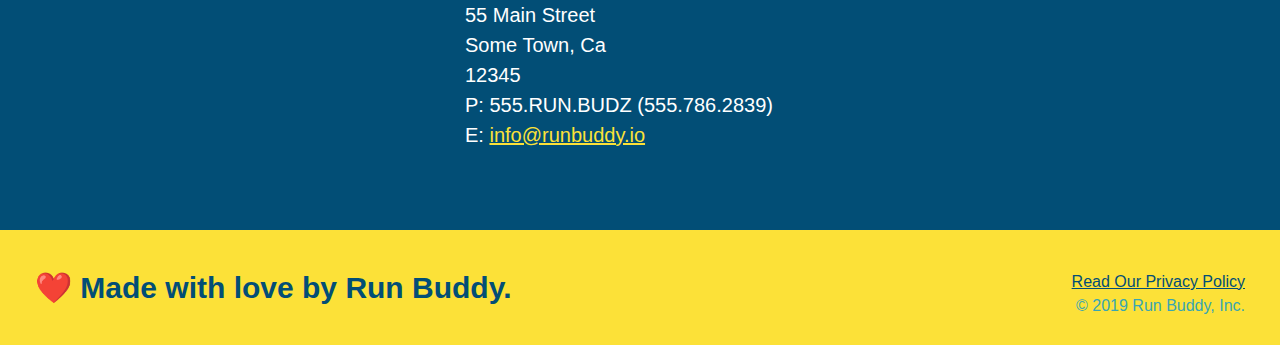
==== commit 89e4fcc7: "add contact form" ====
--- a/index.html
+++ b/index.html
@@ -170,6 +170,20 @@
         allowfullscreen=""
         loading="lazy">
       </iframe>
+      <div class="contact-form">
+        <h3>Contact Us</h3>
+        <form>
+          <label for="contact-name">Your Name</label>
+          <input type="text" id="contact-name" placeholder="Your name" />
+
+          <label for="contact-message">Message</label>
+          <textarea id="contact-message" placeholder="Message"></textarea>
+
+          <button type="submit">Submit</button>
+
+        </form>
+n
+      </div>
       <div>
         <h3>Run Buddy</h3>
         <p>
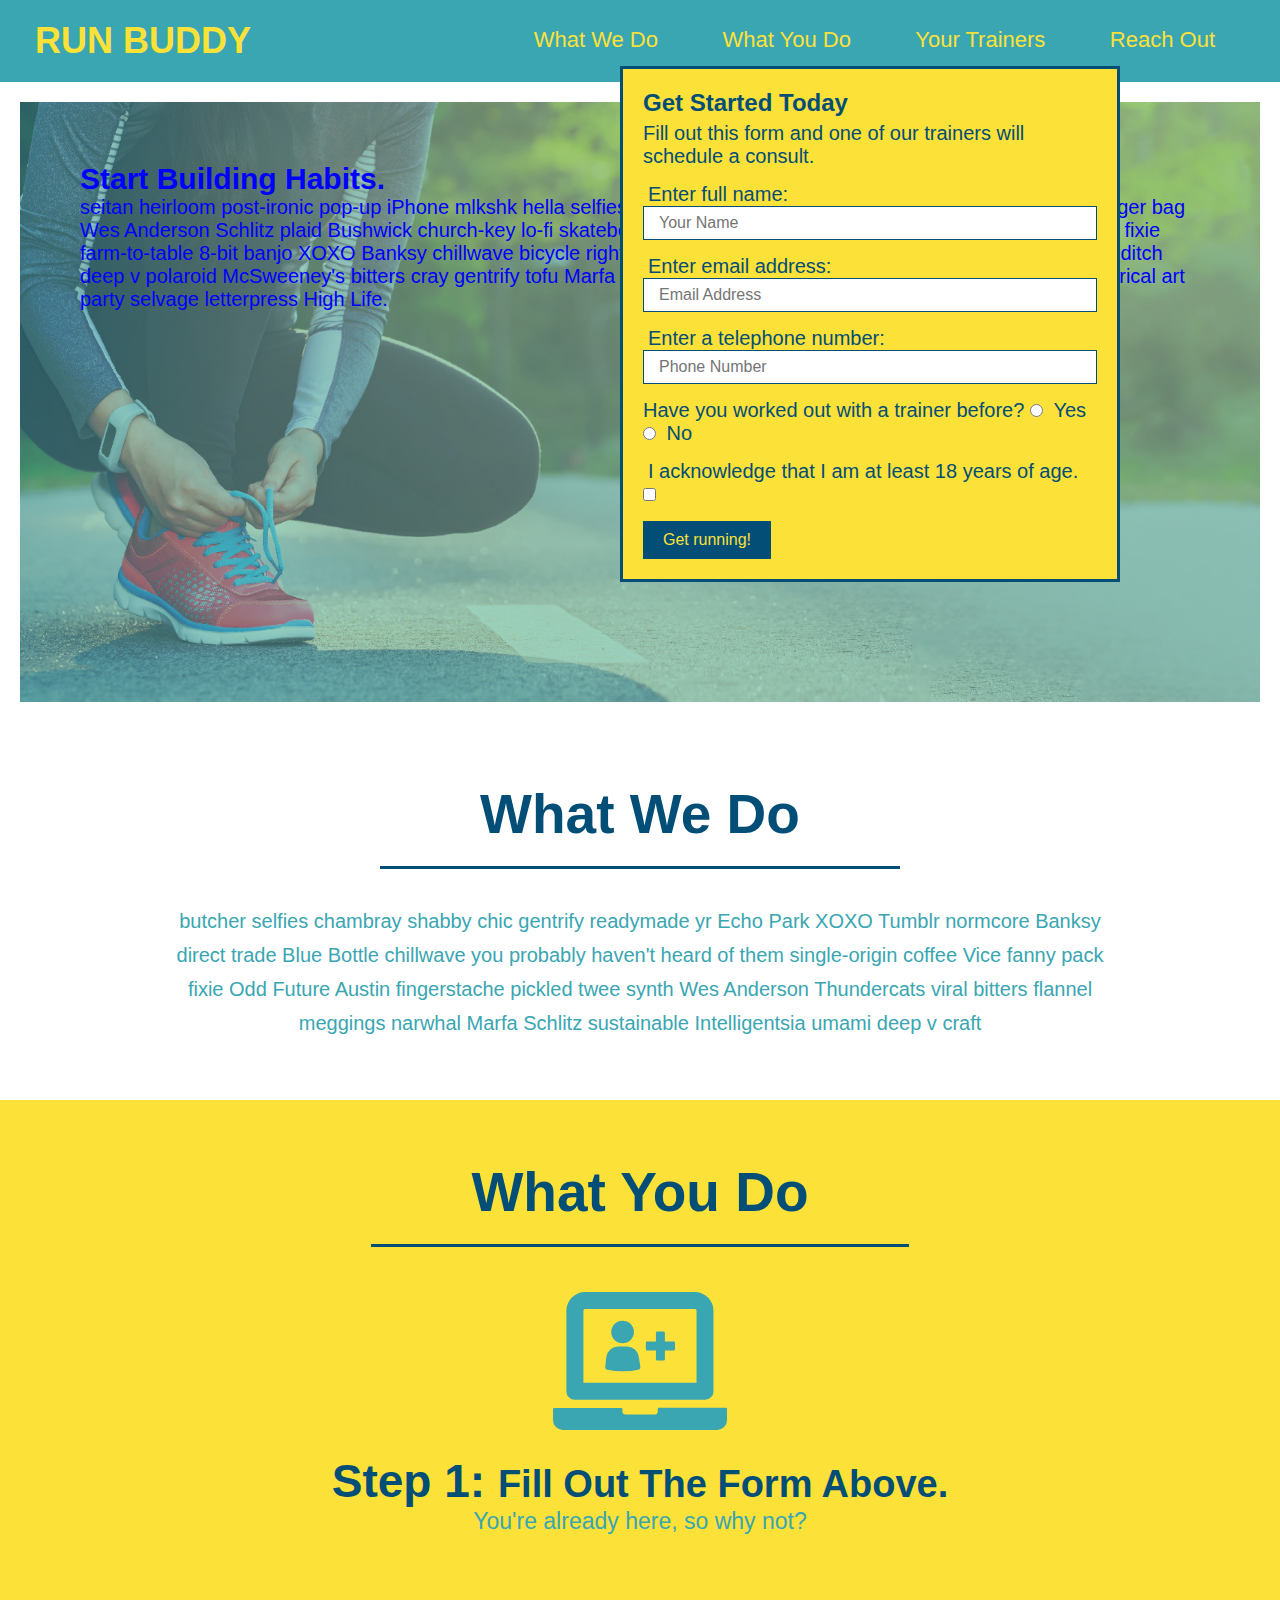
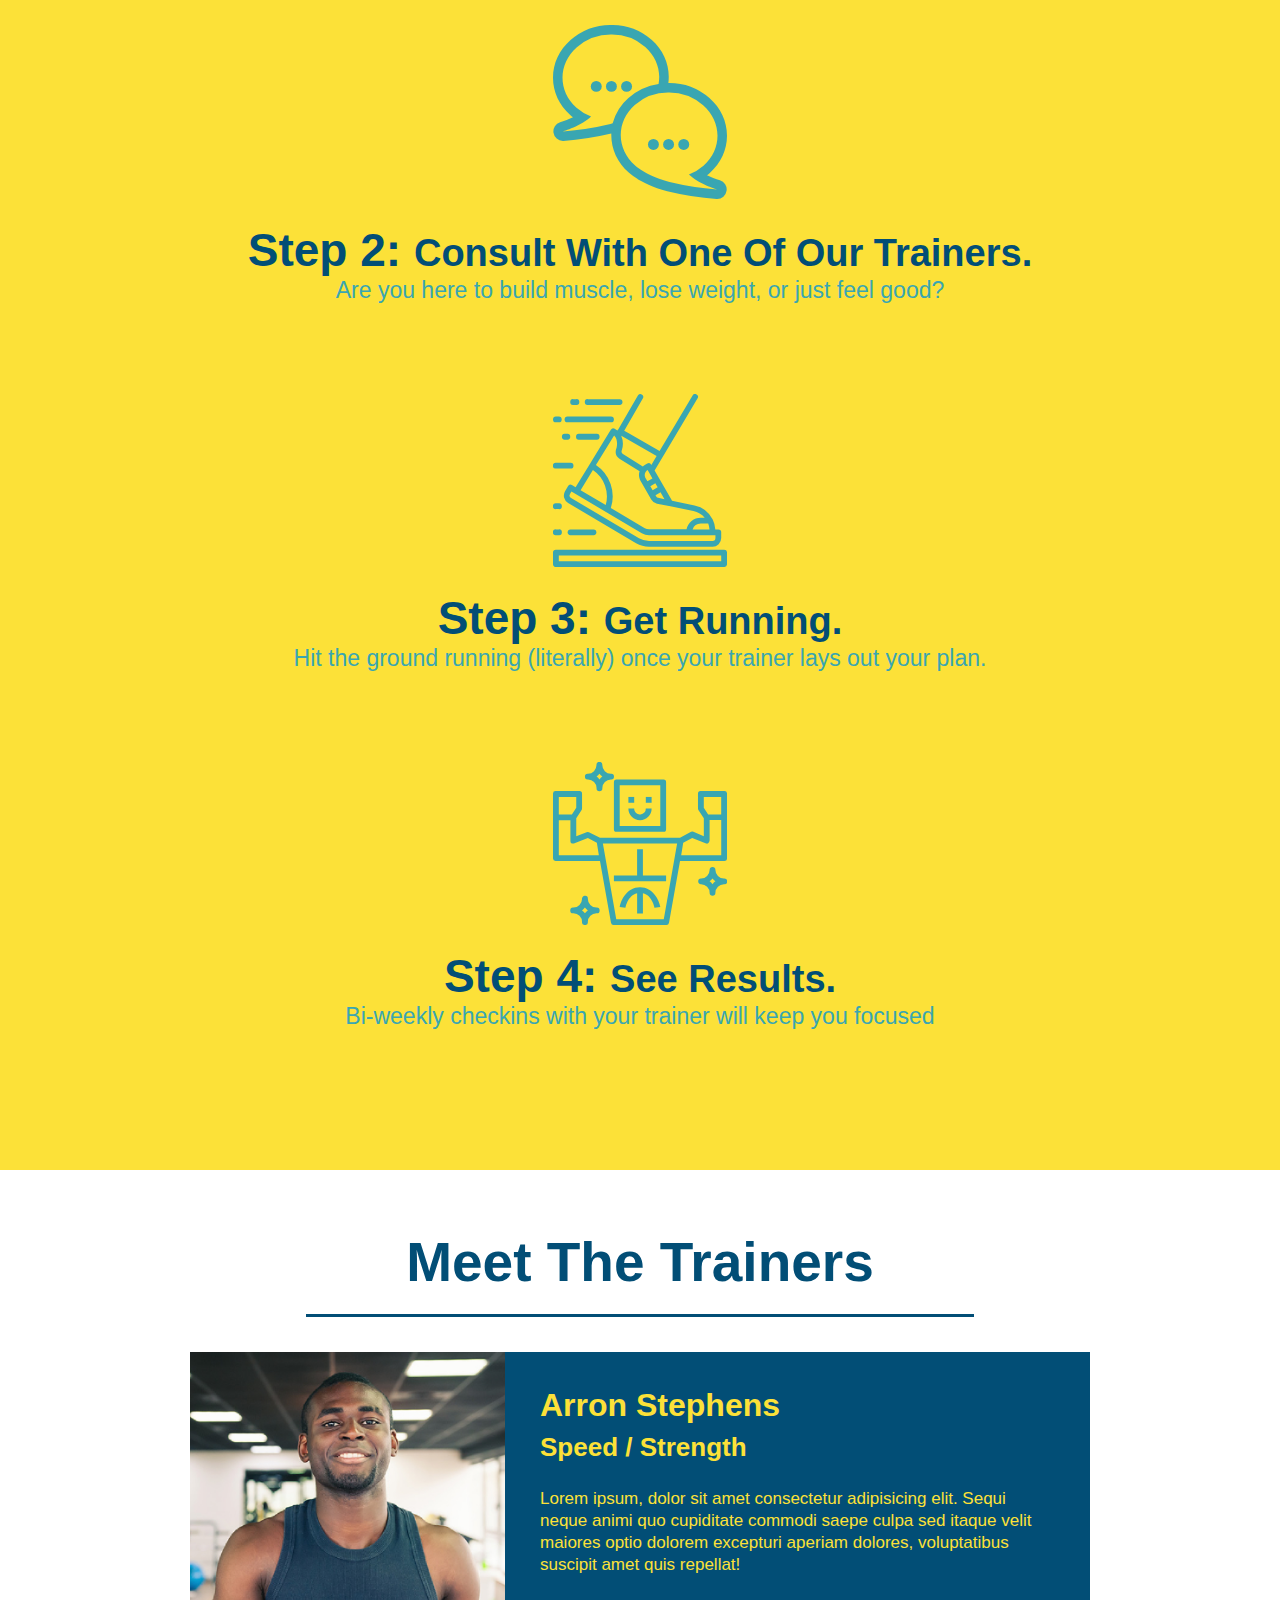
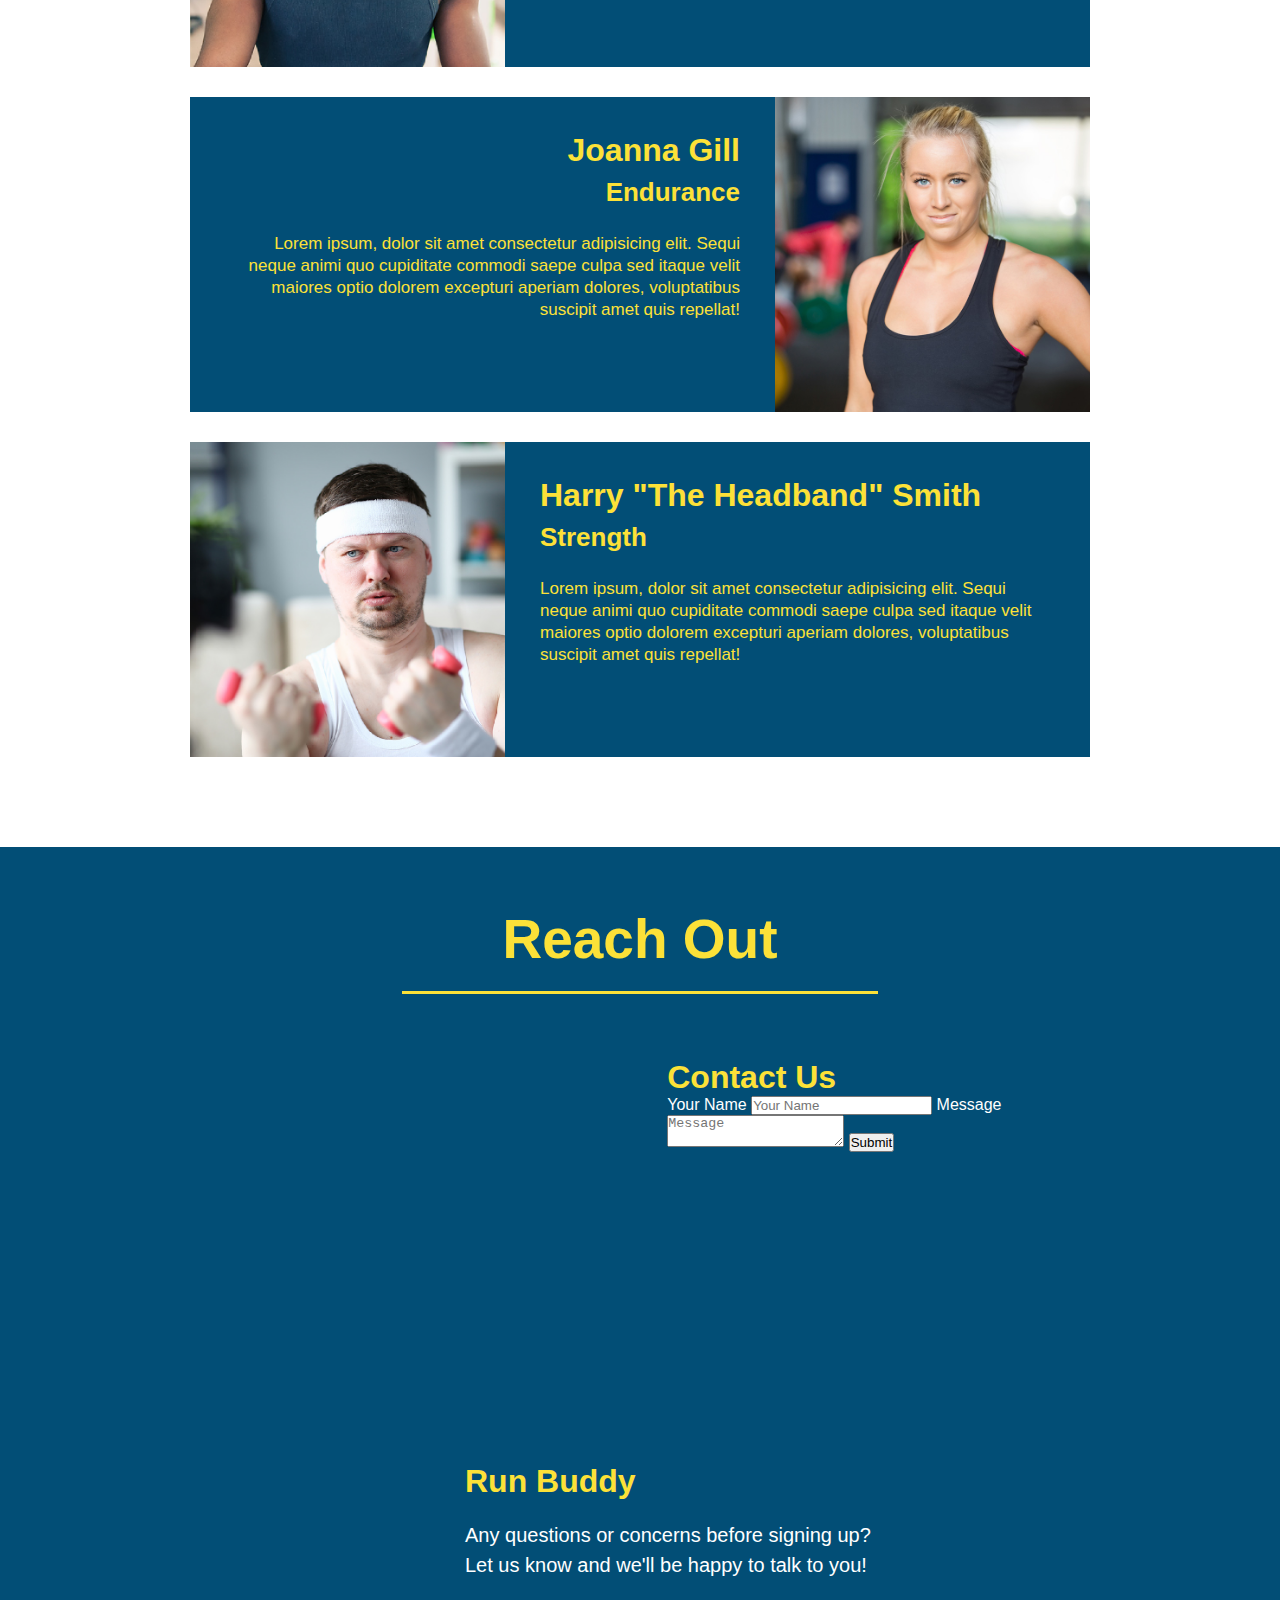
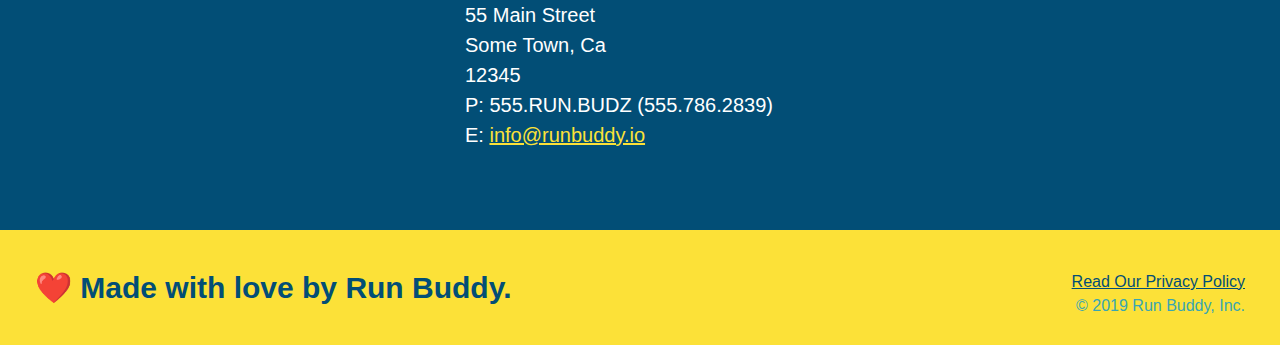
==== commit 411c7e84: "end of lesson" ====
--- a/index.html
+++ b/index.html
@@ -1,215 +1,208 @@
 <!DOCTYPE html>
 <html lang="en">
-
-<head>
-  <meta charset="UTF-8" />
-  <title>Run Buddy</title>
-  <link rel="stylesheet" href="./assets/css/style.css" />
-</head>
-
-<body>
-  <!-- navigation -->
-  <header>
-    <h1>
-      <a href="/">
-        RUN BUDDY
-      </a>
-    </h1>
-    <nav>
-      <!-- Unordered list element -->
-      <ul>
-        <!-- List item element-->
-        <li>
-          <!-- Anchor element -->
-          <a href="#what-we-do">What We Do</a>
-        </li>
-        <li>
-          <a href="#what-you-do">What You Do</a>
-        </li>
-        <li>
-          <a href="#your-trainers">Your Trainers</a>
-        </li>
-        <li>
-          <a href="#reach-out">Reach Out</a>
-        </li>
-      </ul>
-    </nav>
-  </header>
-
-  <!-- hero/jumbotron -->
-  <section class="hero">
-    <div class="hero-cta">
-      <h2>Start Building Habits.</h2>
+  <head>
+    <meta charset="UTF-8" />
+    <link rel="stylesheet" href="./assets/css/style.css">
+    <title>Run Buddy</title>
+  </head>
+  <body>
+    <!-- navigation tags - block level element -->
+    <header>
+      <h1>
+        <a href="/">RUN BUDDY</a>
+      </h1>
+      <nav>
+        <ul>
+          <li>
+            <a href="#what-we-do">What We Do</a>
+          </li>
+          <li>
+            <a href="#what-you-do">What You Do</a>
+          </li>
+          <li>
+            <a href="#your-trainers">Your Trainers</a>
+          </li>
+          <li>
+            <a href="#reach-out">Reach Out</a>
+          </li>
+          
+        </ul>
+      </nav>
+    </header>
+    <!-- end navigation -->
+
+    <!-- hero/jumbotron -->
+    <section class="hero">
+      <div class="hero-cta">
+        <h2>Start Building Habits.</h2>
+        <p>
+          seitan heirloom post-ironic pop-up iPhone mlkshk hella selfies fashion axe occupy readymade put a bird on it
+          messenger bag Wes Anderson Schlitz plaid Bushwick church-key lo-fi skateboard slow-carb hashtag trust fund
+          Williamsburg biodiesel fixie farm-to-table 8-bit banjo XOXO Banksy chillwave bicycle rights retro cliche
+          tattooed bespoke irony mumblecore Shoreditch deep v polaroid McSweeney's bitters cray gentrify tofu Marfa you
+          probably haven't heard of them yr banh mi asymmetrical art party selvage letterpress High Life.
+        </p>
+      </div>
+
+      <div class="hero-form">
+        <h3>Get Started Today</h3>
+        <p>Fill out this form and one of our trainers will schedule a consult.</p>
+        <form>
+          <label for="name">Enter full name:</label>
+          <input type="text" placeholder="Your Name" id="name" name="name" class="form-input" />
+          <label for="email">Enter email address:</label>
+          <input type="email" placeholder="Email Address" id="email" name="email" class="form-input" />
+          <label for="phone">Enter a telephone number:</label>
+          <input type="tel" placeholder="Phone Number" name="phone" id="phone" class="form-input" />
+          <p>
+            Have you worked out with a trainer before? 
+            <input type="radio" name="trainer-confirm" id="trainer-yes" />
+            <label for="trainer-yes">Yes</label>
+            <input type="radio" name="trainer-confirm" id="trainer-no"/>
+            <label for="trainer-no">No</label>
+          </p>
+          <p>
+            <label for="checkbox">
+              I acknowledge that I am at least 18 years of age.
+            </label>
+            <input type="checkbox" name="checkpoint1" id="checkbox" />
+          </p>
+          <button type="submit">
+            Get running!
+          </button>
+        </form>
+      </div>
+    </section>
+    <!-- end header -->
+
+    <!-- "what we do" start - <section> -->
+    <section id="what-we-do" class="intro">
+      <h2 class="section-title primary-border">
+        What We Do
+      </h2>
       <p>
-        Seitan heirloom post-ironic pop up iphone mlsk lksldf  kjsdflj
+        butcher selfies chambray shabby chic gentrify readymade yr Echo Park XOXO Tumblr normcore Banksy direct trade  Blue Bottle chillwave you probably haven't heard of them single-origin coffee Vice fanny pack fixie Odd Future Austin fingerstache pickled twee synth Wes Anderson Thundercats viral bitters flannel meggings narwhal Marfa Schlitz sustainable Intelligentsia umami deep v craft
       </p>
-    </div>
-    <div class="hero-form">
-      <h3>Get Started Today</h3>
-      <p>Fill out this form and one of our trainers will schedule a consult</p>
-      <form>
-        <label for="name">Enter full name:</label>
-        <input type="text" placeholder="Your Name" name="name" id="name" class="form-input" />
-        <label for="email">Enter email address:</label>
-        <input type="text" placeholder="Email Address" name="email" id="email" class="form-input" />
-        <label for="phone">Enter a telephone number:</label>
-        <input type="text" placeholder="Phone Number" name="phone" id="phone" class="form-input" />
-        <p>
-          Have you worked out with a trainer before?
-          <input type="radio" name="trainer-confirm" id="trainer-yes" />
-          <label for="trainer-yes">Yes</label>
-          <input type="radio" name="trainer-confirm" id="trainer-no" />
-          <label for="trainer-no">No</label>
-        </p>
-        <p>
-          <label for="checkbox">
-            I acknowledge that I am at least 18 years of age.
-          </label>
-          <input type="checkbox" name="checkpoint1" id="checkbox" />
-        </p>
-        <button type="submit">
-          Get running!
-        </button>
-      </form>
-    </div>
-  </section>
-
-  <!-- "what we do" section -->
-  <section id="what-we-do" class="intro">
-    <h2 class="section-title primary-border">What We Do</h2>
-    <p>
-      butcher selfies chambray shabby chic gentrify readymade yr Echo Park XOXO Tumblr normcore Banksy direct trade Blue
-      Bottle chillwave you probably haven't heard of them single-origin coffee Vice fanny pack fixie Odd Future Austin
-      fingerstache pickled twee synth Wes Anderson Thundercats viral bitters flannel meggings narwhal Marfa Schlitz
-      sustainable Intelligentsia umami deep v craft
-    </p>
-  </section>
-
-  <!-- "what you do" section -->
-  <section id="what-you-do" class="steps">
-    <h2 class="section-title secondary-border">What You Do</h2>
-
-    <div>
-      <img src="./assets/images/step-1.svg" alt="" />
-      <h3>Step 1: <span>Fill Out the Form Above.</span></h3>
-      <p>You're already here, so why not?</p>
-    </div>
-
-    <div>
-      <img src="./assets/images/step-2.svg" alt="" />
-      <h3>Step 2: <span>Consult with One of Our Trainers.</span></h3>
-      <p>Are you here to build muscle, lose weight, or just feel good?</p>
-    </div>
-
-    <div>
-      <img src="./assets/images/step-3.svg" alt="" />
-      <h3>Step 3: <span>Get Running.</span></h3>
-      <p>Hit the ground running (literally) once your trainer lays out your plan.</p>
-    </div>
-
-    <div>
-      <img src="./assets/images/step-4.svg" alt="" />
-      <h3>Step 4: <span>See Results.</span></h3>
-      <p>Bi-weekly checkins with your trainer will keep you focused</p>
-    </div>
-  </section>
-
-  <!-- "meet the trainers" section -->
-  <section id="your-trainers" class="trainers">
-    <h2 class="section-title primary-border">Meet The Trainers</h2>
-    <article class="trainer">
-      <img src="./assets/images/trainer-1.jpg" alt="Arron Stephens in his workout clothes, ready to pump iron" />
-      <div class="trainer-bio text-left">
-        <h3>Arron Stephens</h3>
-        <h4>Speed / Strength</h4>
-        <p>
-          Lorem ipsum, dolor sit amet consectetur adipisicing elit. Sequi neque animi quo cupiditate commodi saepe culpa
-          sed
-          itaque velit maiores optio dolorem excepturi aperiam dolores, voluptatibus suscipit amet quis repellat!
-        </p>
-      </div>
-    </article>
-
-    <!-- second trainer bio -->
-    <article class="trainer">
-      <div class="trainer-bio text-right">
-        <h3>Joanna Gill</h3>
-        <h4>Endurance</h4>
-        <p>
-          Lorem ipsum, dolor sit amet consectetur adipisicing elit. Sequi neque animi quo cupiditate commodi saepe culpa
-          sed
-          itaque velit maiores optio dolorem excepturi aperiam dolores, voluptatibus suscipit amet quis repellat!
-        </p>
-      </div>
-      <img src="./assets/images/trainer-2.jpg" alt="Joanna Gill cooling off after a workout" />
-    </article>
-
-    <!-- third trainer bio -->
-    <article class="trainer">
-      <img src="./assets/images/trainer-3.jpg"
-        alt="Harry Smith wearing a headband and lifting comically small pink weights" />
-      <div class="trainer-bio text-left">
-        <h3>Harry "the Headband" Smith</h3>
-        <h4>Strength</h4>
-        <p>
-          Lorem ipsum, dolor sit amet consectetur adipisicing elit. Sequi neque animi quo cupiditate commodi saepe culpa
-          sed
-          itaque velit maiores optio dolorem excepturi aperiam dolores, voluptatibus suscipit amet quis repellat!
-        </p>
-      </div>
-    </article>
-  </section>
-
-  <!-- "reach out" section -->
-  <section id="reach-out" class="contact">
-    <h2 class="section-title secondary-border">Reach Out</h2>
-    <div class="contact-info">
-      <iframe 
-        src="https://www.google.com/maps/embed?pb=!1m18!1m12!1m3!1d3147.1079747227936!2d-120.42364418397035!3d37.92790791110593!2m3!1f0!2f0!3f0!3m2!1i1024!2i768!4f13.1!3m3!1m2!1s0x8090c49129b6ac57%3A0xb56c7eb95a2cd8bd!2sMain%20St%2C%20California%2095327!5e0!3m2!1sen!2sus!4v1616426329495!5m2!1sen!2sus"
-        style="border:0;" 
-        allowfullscreen=""
-        loading="lazy">
-      </iframe>
-      <div class="contact-form">
-        <h3>Contact Us</h3>
-        <form>
-          <label for="contact-name">Your Name</label>
-          <input type="text" id="contact-name" placeholder="Your name" />
-
-          <label for="contact-message">Message</label>
-          <textarea id="contact-message" placeholder="Message"></textarea>
-
-          <button type="submit">Submit</button>
-
-        </form>
-n
-      </div>
-      <div>
-        <h3>Run Buddy</h3>
-        <p>
-          Any questions or concerns before signing up?
-          <br />
-          Let us know and we'll be happy to talk to you!
-        </p>
-        <address>
-          55 Main Street <br />
-          Some Town, Ca <br />
-          12345<br />
-          P: 555.RUN.BUDZ (555.786.2839)<br />
-          E: <a href="mailto:info@runbuddy.io">info@runbuddy.io</a>
-        </address>
-      </div>
-    </div>
-  </section>
-
-  <!-- footer -->
-  <footer>
-    <h2>❤️ Made with love by Run Buddy.</h2>
-    <div>
-      <a href="./privacy-policy.html">Read Our Privacy Policy</a><br />
-      &copy; 2019 Run Buddy, Inc.
-    </div>
-  </footer>
-</body>
-
-</html>+    </section>
+    <!-- end "what we do" -->
+
+    <!-- "what you do" start -->
+    <section id="what-you-do" class="steps">
+      <h2 class="section-title secondary-border">
+        What You Do
+      </h2> 
+      <div>
+        <img src="./assets/images/step-1.svg" alt="" />
+        <h3>Step 1: <span>Fill Out The Form Above.</span></h3>
+        <p>You're already here, so why not?</p>
+      </div>
+      <div>
+        <img src="./assets/images/step-2.svg" alt="" />
+        <h3>Step 2: <span>Consult With One Of Our Trainers.</span></h3>
+        <p>Are you here to build muscle, lose weight, or just feel good?</p>
+      </div>
+      <div>
+        <img src="./assets/images/step-3.svg" alt="" />
+        <h3>Step 3: <span>Get Running.</span></h3>
+        <p>Hit the ground running (literally) once your trainer lays out your plan.</p>
+      </div>
+      <div>
+        <img src="./assets/images/step-4.svg" alt="" />
+        <h3>Step 4: <span>See Results.</span></h3>
+        <p>Bi-weekly checkins with your trainer will keep you focused</p>
+      </div>
+    </section>
+    <!-- "what you do" end -->
+
+    <!-- "meet the trainers" start -->
+    <section id="your-trainers" class="trainers">
+      <h2 class="section-title primary-border">
+        Meet The Trainers
+      </h2>
+
+      <article class="trainer">
+        <img src="./assets/images/trainer-1.jpg" alt="Arron Stephens in his workout clothes, ready to pump iron" />
+        <div class="trainer-bio text-left">
+          <h3>Arron Stephens</h3>
+          <h4>Speed / Strength</h4>
+          <p>Lorem ipsum, dolor sit amet consectetur adipisicing elit. Sequi neque animi quo cupiditate commodi saepe culpa sed itaque velit maiores optio dolorem excepturi aperiam dolores, voluptatibus suscipit amet quis repellat!</p>
+        </div>
+      </article>
+
+       <article class="trainer">
+         <div class="trainer-bio text-right">
+           <h3>Joanna Gill</h3>
+           <h4>Endurance</h4>
+           <p>Lorem ipsum, dolor sit amet consectetur adipisicing elit. Sequi neque animi quo cupiditate commodi saepe culpa sed itaque velit maiores optio dolorem excepturi aperiam dolores, voluptatibus suscipit amet quis repellat!</p>
+          </div>
+          <img src="./assets/images/trainer-2.jpg" alt="Joanna Gill cooling off after a work out" />
+        </article>
+
+       <article class="trainer">
+        <img src="./assets/images/trainer-3.jpg" alt="Harry Smith wearing a headband and lifting comically small pink weights" />
+        <div class="trainer-bio text-left">
+          <h3>Harry "The Headband" Smith</h3>
+          <h4>Strength</h4>
+          <p>Lorem ipsum, dolor sit amet consectetur adipisicing elit. Sequi neque animi quo cupiditate commodi saepe culpa sed itaque velit maiores optio dolorem excepturi aperiam dolores, voluptatibus suscipit amet quis repellat!</p>
+        </div>
+      </article>
+    </section>
+    <!-- "meet the trainers" end -->
+
+    <!-- "reach out" start -->
+    <section id="reach-out" class="contact">
+      <h2 class="section-title secondary-border">
+        Reach Out
+      </h2>
+
+      <div class="contact-info">
+        <iframe
+          src="https://www.google.com/maps/embed?pb=!1m14!1m12!1m3!1d12182.30520634488!2d-74.0652613!3d40.2407219!2m3!1f0!2f0!3f0!3m2!1i1024!2i768!4f13.1!5e0!3m2!1sen!2sus!4v1561060983193!5m2!1sen!2sus"
+          frameborder="0" style="border:0" allowfullscreen>
+        </iframe>
+
+        <div class="contact-form">
+          <h3>Contact Us</h3>
+          <form>
+            <label for="contact-name">Your Name</label>
+            <input type="text" id="contact-name" placeholder="Your Name" />
+        
+            <label for="contact-message">Message</label>
+            <textarea id="contact-message" placeholder="Message"></textarea>
+        
+            <button type="submit">Submit</button>
+          </form>
+        </div>
+
+        <div>
+          <h3>Run Buddy</h3>
+          <p>
+            Any questions or concerns before signing up? 
+            <br/>
+            Let us know and we'll be happy to talk to you!
+          </p>
+
+          <address>
+            55 Main Street <br/>
+            Some Town, Ca <br/>
+            12345<br/>
+            P: 555.RUN.BUDZ (555.786.2839)<br/>
+            E: <a href="mailto:info@runbuddy.io">info@runbuddy.io</a>
+          </address>
+          
+        </div>
+      </div>
+    </section>
+    <!-- "reach out" end -->
+
+    <!-- footer -->
+    <footer>
+      <h2>❤️ Made with love by Run Buddy.</h2>
+      <div>
+        <a href="./privacy-policy.html">Read Our Privacy Policy</a><br/>
+        &copy; 2019 Run Buddy, Inc.
+      </div>
+    </footer>
+    <!-- footer end -->
+  </body>
+</html>
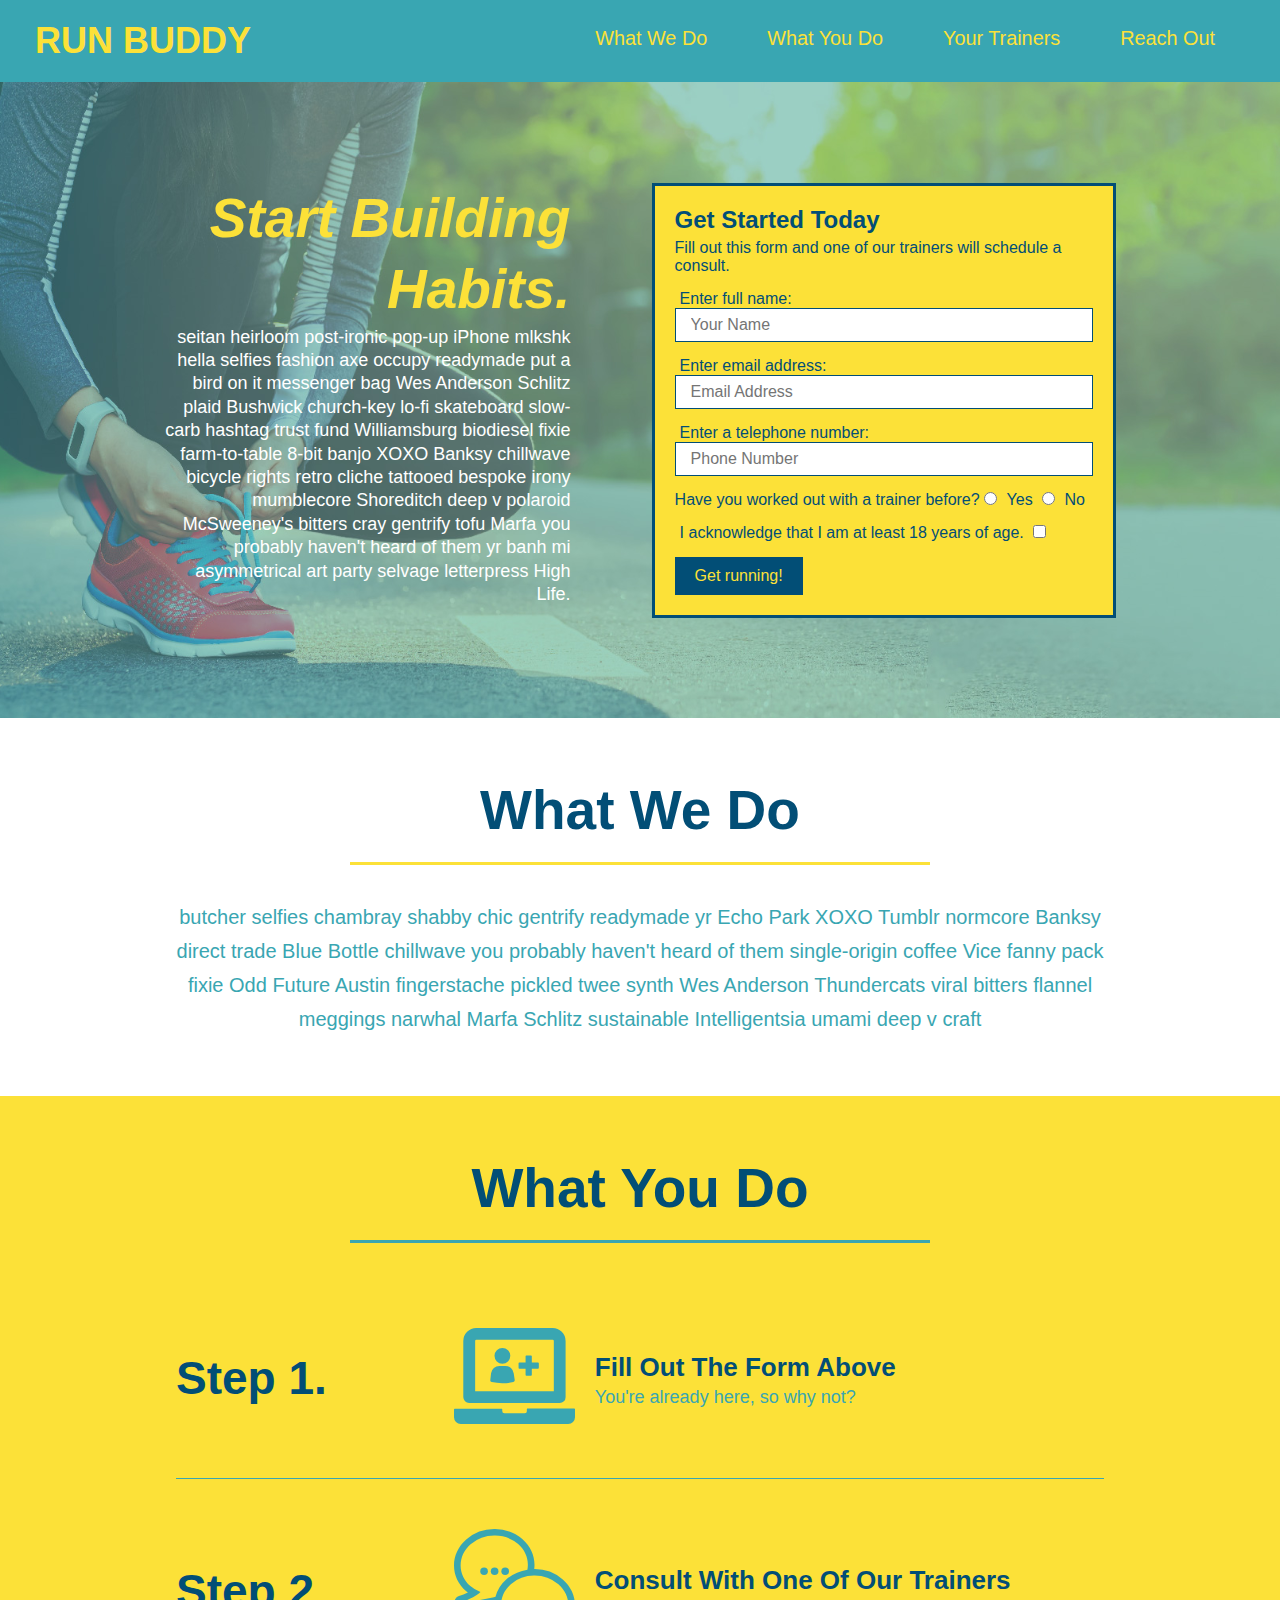
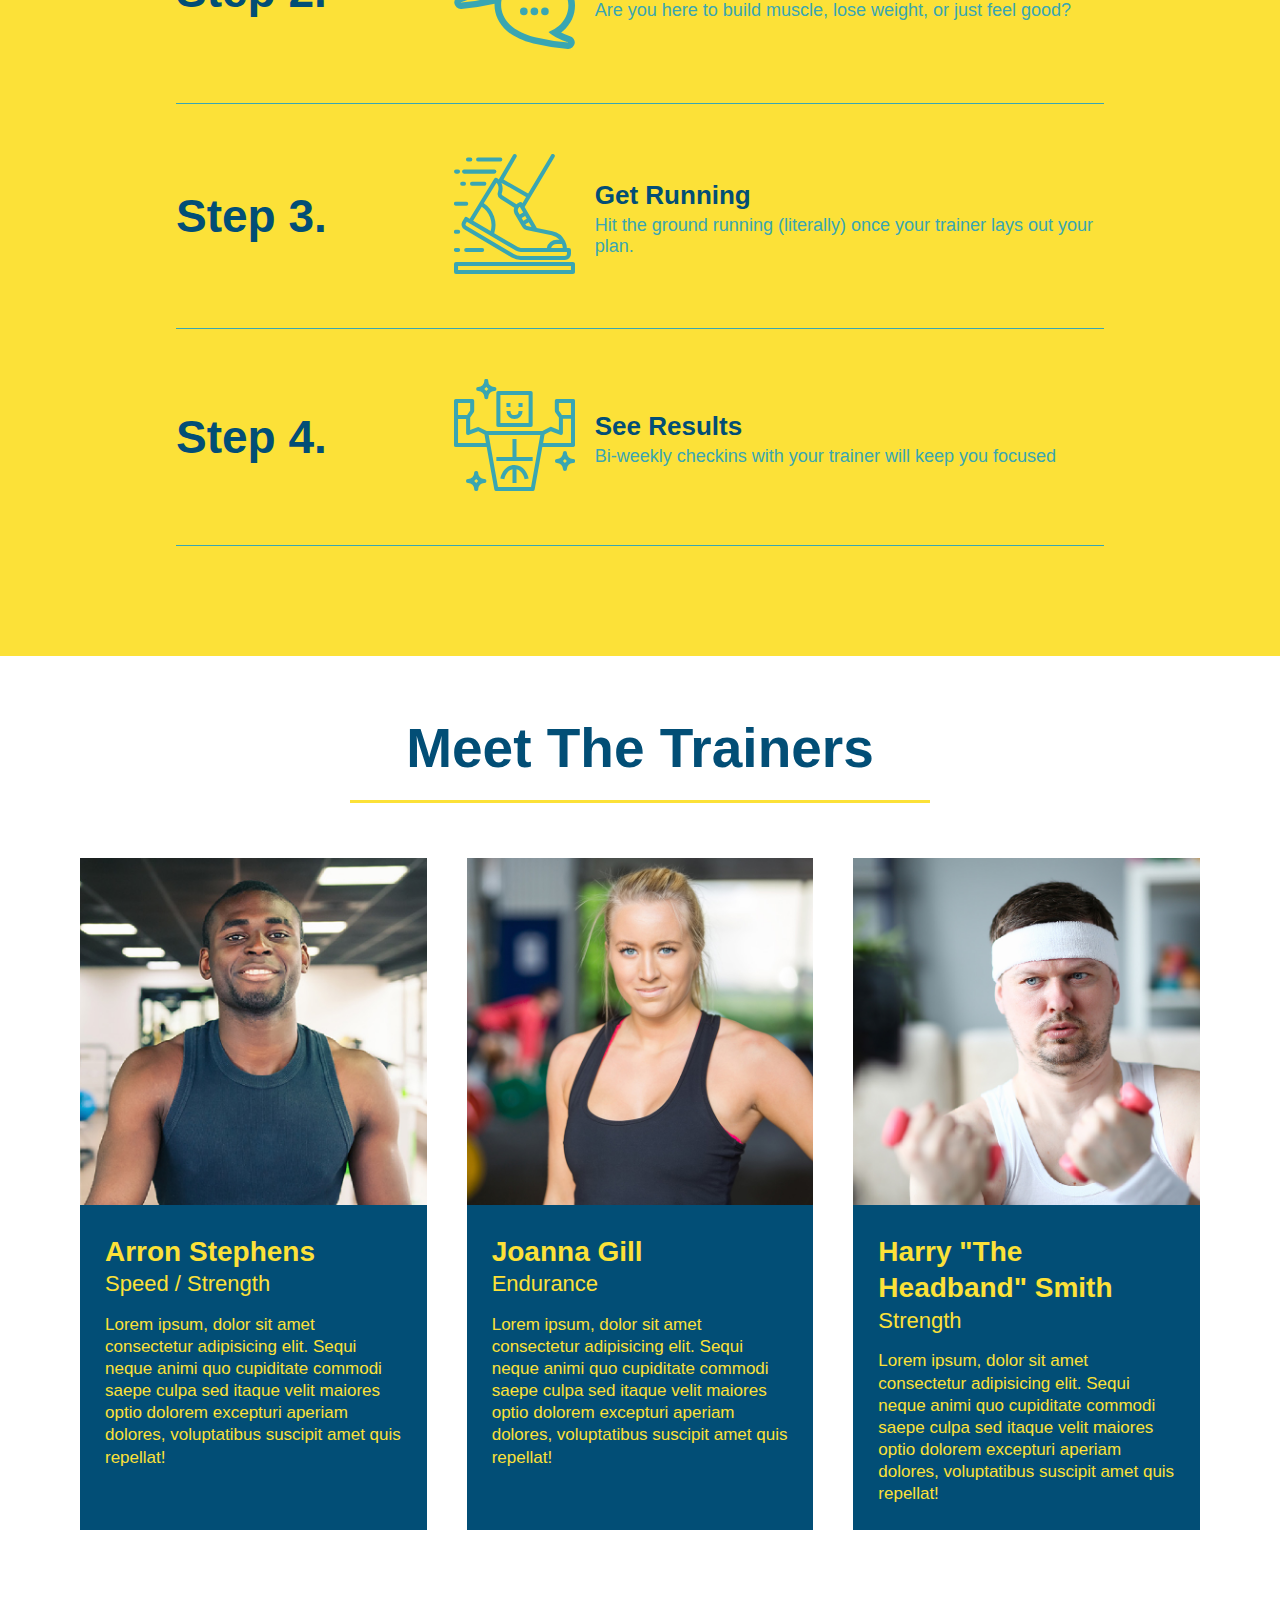
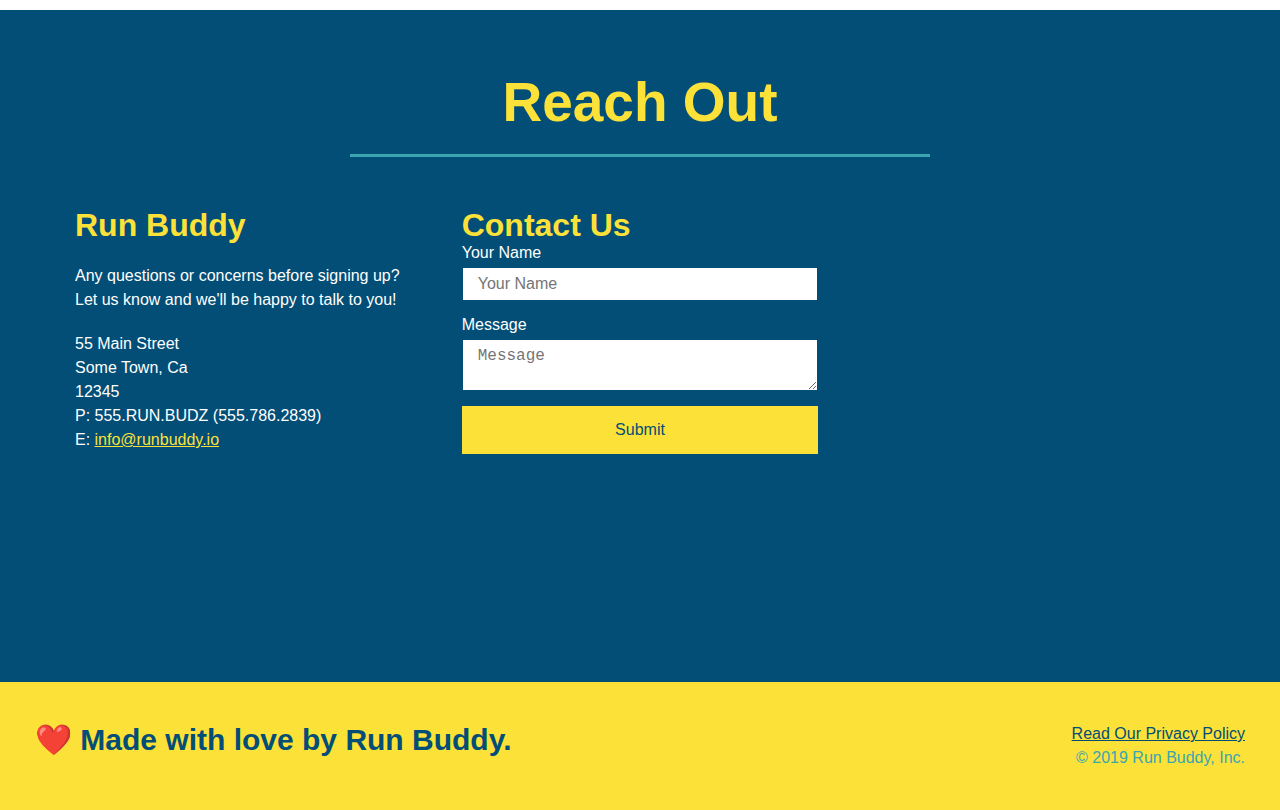
==== commit 5a573774: "end of lesson 2.2" ====
--- a/index.html
+++ b/index.html
@@ -77,89 +77,142 @@
 
     <!-- "what we do" start - <section> -->
     <section id="what-we-do" class="intro">
-      <h2 class="section-title primary-border">
-        What We Do
-      </h2>
-      <p>
-        butcher selfies chambray shabby chic gentrify readymade yr Echo Park XOXO Tumblr normcore Banksy direct trade  Blue Bottle chillwave you probably haven't heard of them single-origin coffee Vice fanny pack fixie Odd Future Austin fingerstache pickled twee synth Wes Anderson Thundercats viral bitters flannel meggings narwhal Marfa Schlitz sustainable Intelligentsia umami deep v craft
-      </p>
+      <div class="flex-row">
+        <h2 class="section-title primary-border">
+          What We Do
+        </h2>
+      </div>
+      <div class="flex-row">
+        <p>
+          butcher selfies chambray shabby chic gentrify readymade yr Echo Park XOXO Tumblr normcore Banksy direct trade  Blue Bottle chillwave you probably haven't heard of them single-origin coffee Vice fanny pack fixie Odd Future Austin fingerstache pickled twee synth Wes Anderson Thundercats viral bitters flannel meggings narwhal Marfa Schlitz sustainable Intelligentsia umami deep v craft
+        </p>
+      </div>
     </section>
     <!-- end "what we do" -->
 
     <!-- "what you do" start -->
     <section id="what-you-do" class="steps">
-      <h2 class="section-title secondary-border">
-        What You Do
-      </h2> 
-      <div>
-        <img src="./assets/images/step-1.svg" alt="" />
-        <h3>Step 1: <span>Fill Out The Form Above.</span></h3>
-        <p>You're already here, so why not?</p>
-      </div>
-      <div>
-        <img src="./assets/images/step-2.svg" alt="" />
-        <h3>Step 2: <span>Consult With One Of Our Trainers.</span></h3>
-        <p>Are you here to build muscle, lose weight, or just feel good?</p>
-      </div>
-      <div>
-        <img src="./assets/images/step-3.svg" alt="" />
-        <h3>Step 3: <span>Get Running.</span></h3>
-        <p>Hit the ground running (literally) once your trainer lays out your plan.</p>
-      </div>
-      <div>
-        <img src="./assets/images/step-4.svg" alt="" />
-        <h3>Step 4: <span>See Results.</span></h3>
-        <p>Bi-weekly checkins with your trainer will keep you focused</p>
+      <div class="flex-row">
+        <h2 class="section-title secondary-border">
+          What You Do
+        </h2> 
+      </div>
+      <div class="step">
+        <h3>Step 1.</h3>
+        <div class="step-info">
+          <div class="step-img">
+            <img src="./assets/images/step-1.svg" alt="" />
+          </div>
+          <div class="step-text">
+            <h4>Fill Out The Form Above</h4>
+            <p>You're already here, so why not?</p>
+          </div>
+        </div>
+      </div>
+      <div class="step">
+        <h3>Step 2.</h3>
+        <div class="step-info">
+          <div class="step-img">
+            <img src="./assets/images/step-2.svg" alt="" />
+          </div>
+          <div class="step-text">
+            <h4>Consult With One Of Our Trainers</h4>
+            <p>Are you here to build muscle, lose weight, or just feel good?</p>
+          </div>
+        </div>
+      </div>
+      <div class="step">
+        <h3>Step 3.</h3>
+        <div class="step-info">
+          <div class="step-img">
+            <img src="./assets/images/step-3.svg" alt="" />
+          </div>
+          <div class="step-text">
+            <h4>Get Running</h4>
+            <p>Hit the ground running (literally) once your trainer lays out your plan.</p>
+          </div>
+        </div>
+      </div>
+      <div class="step">
+        <h3>Step 4.</h3>
+        <div class="step-info">
+          <div class="step-img">
+            <img src="./assets/images/step-4.svg" alt="" />
+          </div>
+          <div class="step-text">
+            <h4>See Results</h4>
+            <p>Bi-weekly checkins with your trainer will keep you focused</p>
+          </div>
+        </div>
       </div>
     </section>
     <!-- "what you do" end -->
 
     <!-- "meet the trainers" start -->
-    <section id="your-trainers" class="trainers">
-      <h2 class="section-title primary-border">
-        Meet The Trainers
-      </h2>
-
-      <article class="trainer">
-        <img src="./assets/images/trainer-1.jpg" alt="Arron Stephens in his workout clothes, ready to pump iron" />
-        <div class="trainer-bio text-left">
-          <h3>Arron Stephens</h3>
-          <h4>Speed / Strength</h4>
-          <p>Lorem ipsum, dolor sit amet consectetur adipisicing elit. Sequi neque animi quo cupiditate commodi saepe culpa sed itaque velit maiores optio dolorem excepturi aperiam dolores, voluptatibus suscipit amet quis repellat!</p>
-        </div>
-      </article>
-
-       <article class="trainer">
-         <div class="trainer-bio text-right">
-           <h3>Joanna Gill</h3>
-           <h4>Endurance</h4>
-           <p>Lorem ipsum, dolor sit amet consectetur adipisicing elit. Sequi neque animi quo cupiditate commodi saepe culpa sed itaque velit maiores optio dolorem excepturi aperiam dolores, voluptatibus suscipit amet quis repellat!</p>
-          </div>
+    <section id="your-trainers">
+      <div class="flex-row">
+        <h2 class="section-title primary-border">
+          Meet The Trainers
+        </h2>
+      </div>
+
+      <div class="trainers">
+        <article class="trainer">
+          <img src="./assets/images/trainer-1.jpg" alt="Arron Stephens in his workout clothes, ready to pump iron" />
+          <div class="trainer-bio">
+            <h3 class="trainer-name">Arron Stephens</h3>
+            <h4 class="trainer-role">Speed / Strength</h4>
+            <p>Lorem ipsum, dolor sit amet consectetur adipisicing elit. Sequi neque animi quo cupiditate commodi saepe culpa sed itaque velit maiores optio dolorem excepturi aperiam dolores, voluptatibus suscipit amet quis repellat!</p>
+          </div>
+        </article>
+
+        <article class="trainer">
           <img src="./assets/images/trainer-2.jpg" alt="Joanna Gill cooling off after a work out" />
+          <div class="trainer-bio">
+            <h3 class="trainer-name">Joanna Gill</h3>
+            <h4 class="trainer-role">Endurance</h4>
+            <p>Lorem ipsum, dolor sit amet consectetur adipisicing elit. Sequi neque animi quo cupiditate commodi saepe culpa sed itaque velit maiores optio dolorem excepturi aperiam dolores, voluptatibus suscipit amet quis repellat!</p>
+            </div>
+          </article>
+
+        <article class="trainer">
+          <img src="./assets/images/trainer-3.jpg" alt="Harry Smith wearing a headband and lifting comically small pink weights" />
+          <div class="trainer-bio">
+            <h3 class="trainer-name">Harry "The Headband" Smith</h3>
+            <h4 class="trainer-role">Strength</h4>
+            <p>Lorem ipsum, dolor sit amet consectetur adipisicing elit. Sequi neque animi quo cupiditate commodi saepe culpa sed itaque velit maiores optio dolorem excepturi aperiam dolores, voluptatibus suscipit amet quis repellat!</p>
+          </div>
         </article>
-
-       <article class="trainer">
-        <img src="./assets/images/trainer-3.jpg" alt="Harry Smith wearing a headband and lifting comically small pink weights" />
-        <div class="trainer-bio text-left">
-          <h3>Harry "The Headband" Smith</h3>
-          <h4>Strength</h4>
-          <p>Lorem ipsum, dolor sit amet consectetur adipisicing elit. Sequi neque animi quo cupiditate commodi saepe culpa sed itaque velit maiores optio dolorem excepturi aperiam dolores, voluptatibus suscipit amet quis repellat!</p>
-        </div>
-      </article>
+      </div>
     </section>
     <!-- "meet the trainers" end -->
 
     <!-- "reach out" start -->
     <section id="reach-out" class="contact">
-      <h2 class="section-title secondary-border">
-        Reach Out
-      </h2>
+      <div class="flex-row">
+        <h2 class="section-title secondary-border">
+          Reach Out
+        </h2>
+      </div>
 
       <div class="contact-info">
-        <iframe
-          src="https://www.google.com/maps/embed?pb=!1m14!1m12!1m3!1d12182.30520634488!2d-74.0652613!3d40.2407219!2m3!1f0!2f0!3f0!3m2!1i1024!2i768!4f13.1!5e0!3m2!1sen!2sus!4v1561060983193!5m2!1sen!2sus"
-          frameborder="0" style="border:0" allowfullscreen>
-        </iframe>
+        <div>
+          <h3>Run Buddy</h3>
+          <p>
+            Any questions or concerns before signing up? 
+            <br/>
+            Let us know and we'll be happy to talk to you!
+          </p>
+
+          <address>
+            55 Main Street <br/>
+            Some Town, Ca <br/>
+            12345<br/>
+            P: 555.RUN.BUDZ (555.786.2839)<br/>
+            E: <a href="mailto:info@runbuddy.io">info@runbuddy.io</a>
+          </address>
+          
+        </div>
 
         <div class="contact-form">
           <h3>Contact Us</h3>
@@ -173,24 +226,11 @@
             <button type="submit">Submit</button>
           </form>
         </div>
-
-        <div>
-          <h3>Run Buddy</h3>
-          <p>
-            Any questions or concerns before signing up? 
-            <br/>
-            Let us know and we'll be happy to talk to you!
-          </p>
-
-          <address>
-            55 Main Street <br/>
-            Some Town, Ca <br/>
-            12345<br/>
-            P: 555.RUN.BUDZ (555.786.2839)<br/>
-            E: <a href="mailto:info@runbuddy.io">info@runbuddy.io</a>
-          </address>
-          
-        </div>
+        
+        <iframe
+          src="https://www.google.com/maps/embed?pb=!1m14!1m12!1m3!1d12182.30520634488!2d-74.0652613!3d40.2407219!2m3!1f0!2f0!3f0!3m2!1i1024!2i768!4f13.1!5e0!3m2!1sen!2sus!4v1561060983193!5m2!1sen!2sus"
+          frameborder="0" style="border:0" allowfullscreen>
+        </iframe>
       </div>
     </section>
     <!-- "reach out" end -->
@@ -206,3 +246,4 @@
     <!-- footer end -->
   </body>
 </html>
+
--- a/assets/css/style.css
+++ b/assets/css/style.css
@@ -1,63 +1,76 @@
 * {
+  box-sizing: border-box;
   margin: 0;
   padding: 0;
-  box-sizing: border-box;
 }
 
 body {
-  /* more on this crazy alphanumerical value in a minute! */
   color: #39a6b2;
   font-family: Helvetica, Arial, sans-serif;
 }
 
-/* apply styles to <header> */
+
+/* HEADER / NAV BAR STYLES START */
+
 header {
   padding: 20px 35px;
   background-color: #39a6b2;
+  display: flex;
+  justify-content: space-between;
+  flex-wrap: wrap;
 }
 
 header h1 {
   font-weight: bold;
+  margin: 0;
   font-size: 36px;
   color: #fce138;
-  margin: 0;
-  display: inline;
-}
+}
+
 header a {
   text-decoration: none;
   color: #fce138;
 }
 
 header nav {
-  float: right;
   margin: 7px 0;
 }
 
-header nav ul li {
-  display: inline;
+header nav ul {
+  display: flex;
+  flex-wrap: wrap;
+  justify-content: space-between;
+  align-items: center;
+  list-style: none;
 }
 
 header nav ul li a {
   margin: 0 30px;
   font-weight: lighter;
-  font-size: 22px;
-}
-
+  font-size: 1.55vw;
+}
+
+/* HEADER / NAVBAR STYLES END */
+
+
+
+/* FOOTER STYLES START */
 footer {
   background: #fce138;
-  width: 100%;
   padding: 40px 35px;
+  display: flex;
+  justify-content: space-between;
+  flex-wrap: wrap;
+  width: 100%;
 }
 
 footer h2 {
-  display: inline;
   color: #024e76;
   font-size: 30px;
   margin: 0;
 }
 
 footer div {
-  float: right;
   line-height: 1.5;
   text-align: right;
 }
@@ -65,30 +78,45 @@
 footer a {
   color: #024e76;
 }
-
+/* END FOOTER STYLES */
+
+/* STYLE ALL SECTION TAGS */
 section {
   padding: 60px;
 }
 
-/* Hero Style Start */
+/* HERO STYLES START */
 .hero {
   background-image: url('../images/hero-bg.jpg');
-  height: 600px;
   background-size: cover;
   background-position: center;
-  position: relative;
-}
-/* Hero Style End */
+  display: flex;
+  justify-content: center;
+  flex-wrap: wrap;
+}
+
+.hero-cta {
+  width: 35%;
+  text-align: right;
+  margin: 3.5%;
+  color: #fff;
+  font-size: 18px;
+  line-height: 1.3;
+}
+
+.hero-cta h2 {
+  font-style: italic;
+  font-size: 55px;
+  color: #fce138;
+}
 
 .hero-form {
   border: 3px solid #024e76;
   background-color: #fce138;
   padding: 20px;
-  width: 500px;
-  color: #024e76;
-  position: absolute;
-  bottom: 120px;
-  right: 140px;
+  color: #024e76;
+  width: 40%;
+  margin: 3.5%;
 }
 
 .hero-form h3 {
@@ -106,7 +134,7 @@
   font-size: 16px;
   color: #024e76;
   width: 100%;
-  margin-bottom: 15px;
+  margin-bottom: 15px; 
 }
 
 .hero-form label {
@@ -119,167 +147,215 @@
   border: none;
   padding: 10px 20px;
   font-size: 16px;
-}
-
-.intro {
+} 
+/* HERO STYLES END */
+
+
+/* SECTION TITLE STYLES START */
+.section-title {
+  font-size: 55px;
+  border-bottom: 3px solid;
+  color: #024e76;
+  padding-bottom: 20px;
   text-align: center;
-}
+  margin: 0 auto 35px auto;
+  width: 50%;
+}
+
+.primary-border {
+  border-color: #fce138;
+}
+
+.secondary-border {
+  border-color: #39a6b2;
+}
+/* SECTION TITLE STYLES END */
+
+/* WHAT WE DO STYLES */
 
 .intro p {
   line-height: 1.7;
   color: #39a6b2;
   width: 80%;
+  margin: 0 auto;
   font-size: 20px;
+  text-align: center;
+}
+/* WHAT YOU DO STYLES END */
+
+
+/* WHAT YOU DO STYLES START */
+.steps { 
+  background: #fce138;
+}
+
+.step {
+  margin: 50px auto;
+  padding-bottom: 50px;
+  width: 80%;
+  border-bottom: 1px solid #39a6b2;
+  display: flex;
+  flex-wrap: wrap;
+  align-items: center;
+  justify-content: space-between;
+}
+
+.step h3 {
+  color: #024e76;
+  font-size: 46px;
+  flex: 1 30%;
+}
+
+.step-info {
+  flex: 2 70%;
+  display: flex;
+  flex-wrap: wrap;
+  align-items: center;
+}
+
+.step-img {
+  flex: 1 12%;
+  margin-right: 20px;
+}
+
+.step-img img {
+  max-width: 100%;
+}
+
+.step-text {
+  flex: 12;
+}
+
+.step-text p {
+  color: #39a6b2;
+  font-size: 18px;
+}
+
+.step-text h4 {
+  font-size: 26px;
+  line-height: 1.5;
+  color: #024e76;
+}
+
+/* WHAT YOU DO STYLES END */
+
+/* MEET THE TRAINERS START */
+.trainers {
+  width: 100%;
   margin: 0 auto;
-}
-
-.steps {
+  display: flex;
+  flex-wrap: wrap;
+  justify-content: space-around;
+}
+
+.trainer {
+  margin: 20px;
+  flex: 1;
+  background: #024e76;
+  color: #fce138;
+}
+
+.trainer img {
+  width: 100%;
+}
+
+.trainer-bio {
+  padding: 25px;
+  line-height: 1.3;
+}
+
+.trainer-bio h3 {
+  font-size: 28px;
+}
+
+.trainer-bio h4 {
+  font-weight: lighter;
+  font-size: 22px;
+  margin-bottom: 15px;
+}
+
+.trainer-bio p {
+  font-size: 17px;
+}
+/* TRAINER STYLES END */
+
+/* REACH OUT STYLES START */
+.contact {
+  background: #024e76;
+}
+
+.contact h2 {
+  color: #fce138;
+}
+
+.contact-info {
+  display: flex;
+  justify-content: space-between;
+  flex-wrap: wrap;
+}
+
+.contact-info > * {
+  flex: 1;
+  margin: 15px;
+}
+
+.contact-info iframe {
+  height: 400px;
+}
+
+.contact-info div {
+  color: white;
+}
+
+.contact-info h3 {
+  color: #fce138;
+  font-size: 32px;
+}
+
+.contact-info p, .contact-info address {
+  margin: 20px 0;
+  line-height: 1.5;
+  font-size: 16px;
+  font-style: normal;
+}
+
+.contact-form input, .contact-form textarea {
+  border: 1px solid #024e76;
+  display: block;
+  padding: 7px 15px;
+  font-size: 16px;
+  color: #024e76;
+  width: 100%;
+  margin-bottom: 15px;
+  margin-top: 5px;
+}
+
+.contact-form button {
+  width: 100%;
+  border: none;
+  background: #fce138;
+  color: #024e76;
   text-align: center;
-  background: #fce138;
-}
-
-.steps div {
-  margin-bottom: 80px;
-}
-
-.steps img {
-  width: 15%;
-  margin: 10px 0;
-}
-
-.steps h3 {
-  color: #024e76;
-  font-size: 46px;
-  margin-top: 10px;
-}
-
-.steps p {
-  color: #39a6b2;
-  font-size: 23px;
-}
-
-.steps span {
-  font-size: 38px;
-}
-
-.section-title {
-  font-size: 55px;
-  color: #024e76;
-  margin-bottom: 35px;
-  padding: 0 100px 20px 100px;
-  display: inline-block;
-  border-bottom: 3px solid;
-}
-
-.primary-border {
-  border-color: #fce138;
-}
-
-.secondary-border {
-  border-color: #39a6b2;
-}
-.trainers {
-  text-align: center;
-}
-  .trainer {
-    width: 900px;
-    margin: 0 auto 30px auto;
-    background: #024e76;
-    color: #fce138;
-    overflow: auto
-  }
-  .trainer img {
-    width: 35%;
-    float: left;
-  }
-  .trainer-bio {
-    padding: 35px;
-    float: left;
-    width: 65%;
-  }
-  .text-left {
-    text-align: left;
-  }
-  .text-right {
-    text-align: right;
-  }
-  .trainer-bio h3 {
-    font-size: 32px;
-    margin-bottom: 8px;
-  }
-  .trainer-bio h4 {
-    font-weght: lighter;
-    font-size: 26px;
-    margin-bottom: 25px;
-  
-  }
-  .trainer-bio p {
-    font-size: 17px;
-    line-height: 1.3;
-  }
-
-  .section-title {
-    font-size: 55px;
-    display: inline-block;
-    padding: 0 100px 20px 100px;
-    border-bottom: 3px solid;
-    margin-bottom: 35px;
-    color: #024e76;
-  }
-
-  .contact {
-    text-align: center;
-    background: #024e76;
-  }
-
-  .contact h2 {
-    color: #fce138;
-
-  }
-  
-  .contact-info iframe {
-    width: 400px;
-    height: 400px;
-  }
-
-  .contact-info div {
-    width: 410px;
-    display: inline-block;
-    vertical-align: top;
-    text-align: left;
-    margin: 30px 0 0 60px;
-    color: white;
-  }
-
-  .contact-info h3 {
-    color: #fce138;
-    font-size: 32px;
-  
-  }
-
-  .contact-info p, .contact-info address {
-    margin: 20px 0;
-    line-height: 1.5;
-    font-size: 20px;
-    font-style: normal;
-  }
-  .contact-info a {
-    color: #fce138;
-  }
-  /* REACH OUT STYLES END */
-
-  /* homepage hero */
-  .hero {
-    margin: 20px;
-    background-color: white;
-    font-size: 20px;
-    color: blue;
-  }
-
-  /* secondary page hero*/
-  .hero-secondary {
-    margin: 20px;
-    background-color: black;
-    font-size: 20px;
-    color: red;
-  }+  padding: 15px 0;
+  font-size: 16px;
+}
+
+.contact-info a {
+  color: #fce138;
+}
+
+
+/* REACH OUT STYLES END */
+
+/* UTILITIES */
+.text-left {
+  text-align: left;
+}
+
+.text-right {
+  text-align: right;
+}
+
+.flex-row {
+  display: flex;
+}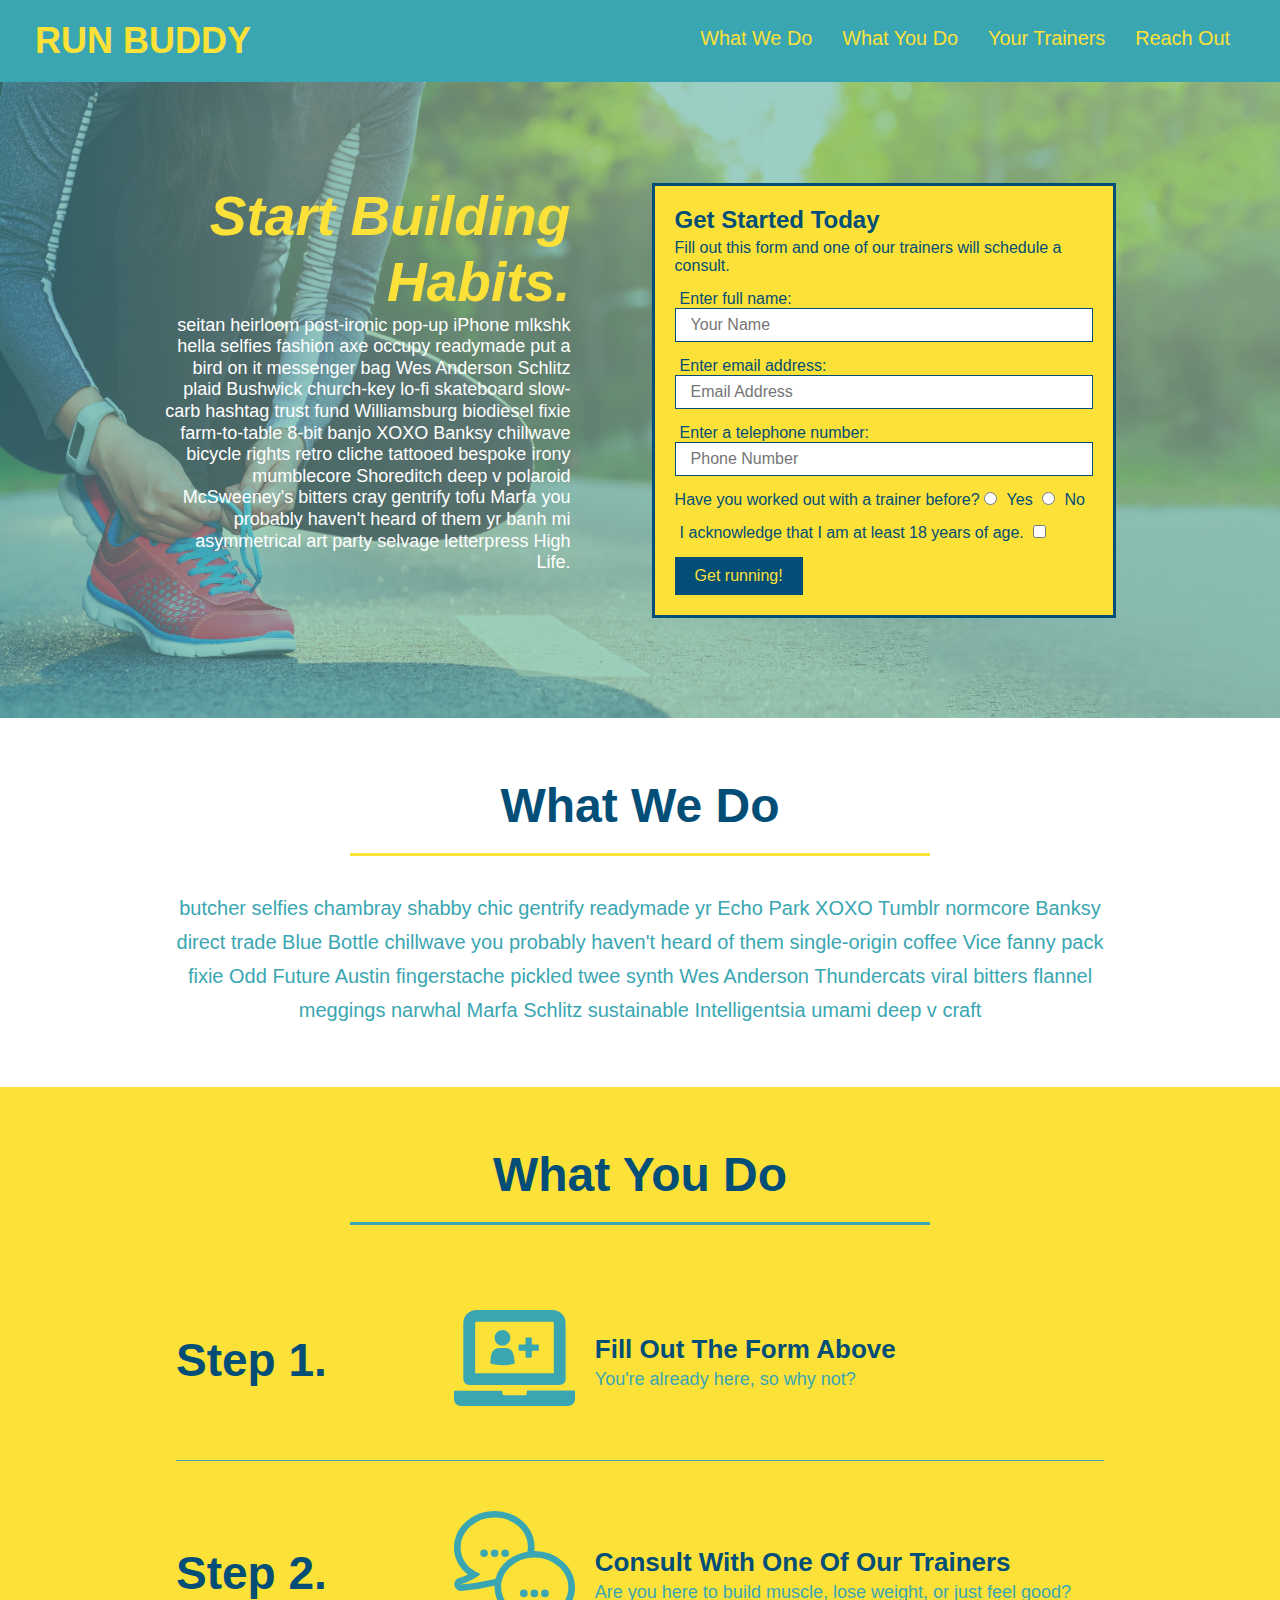
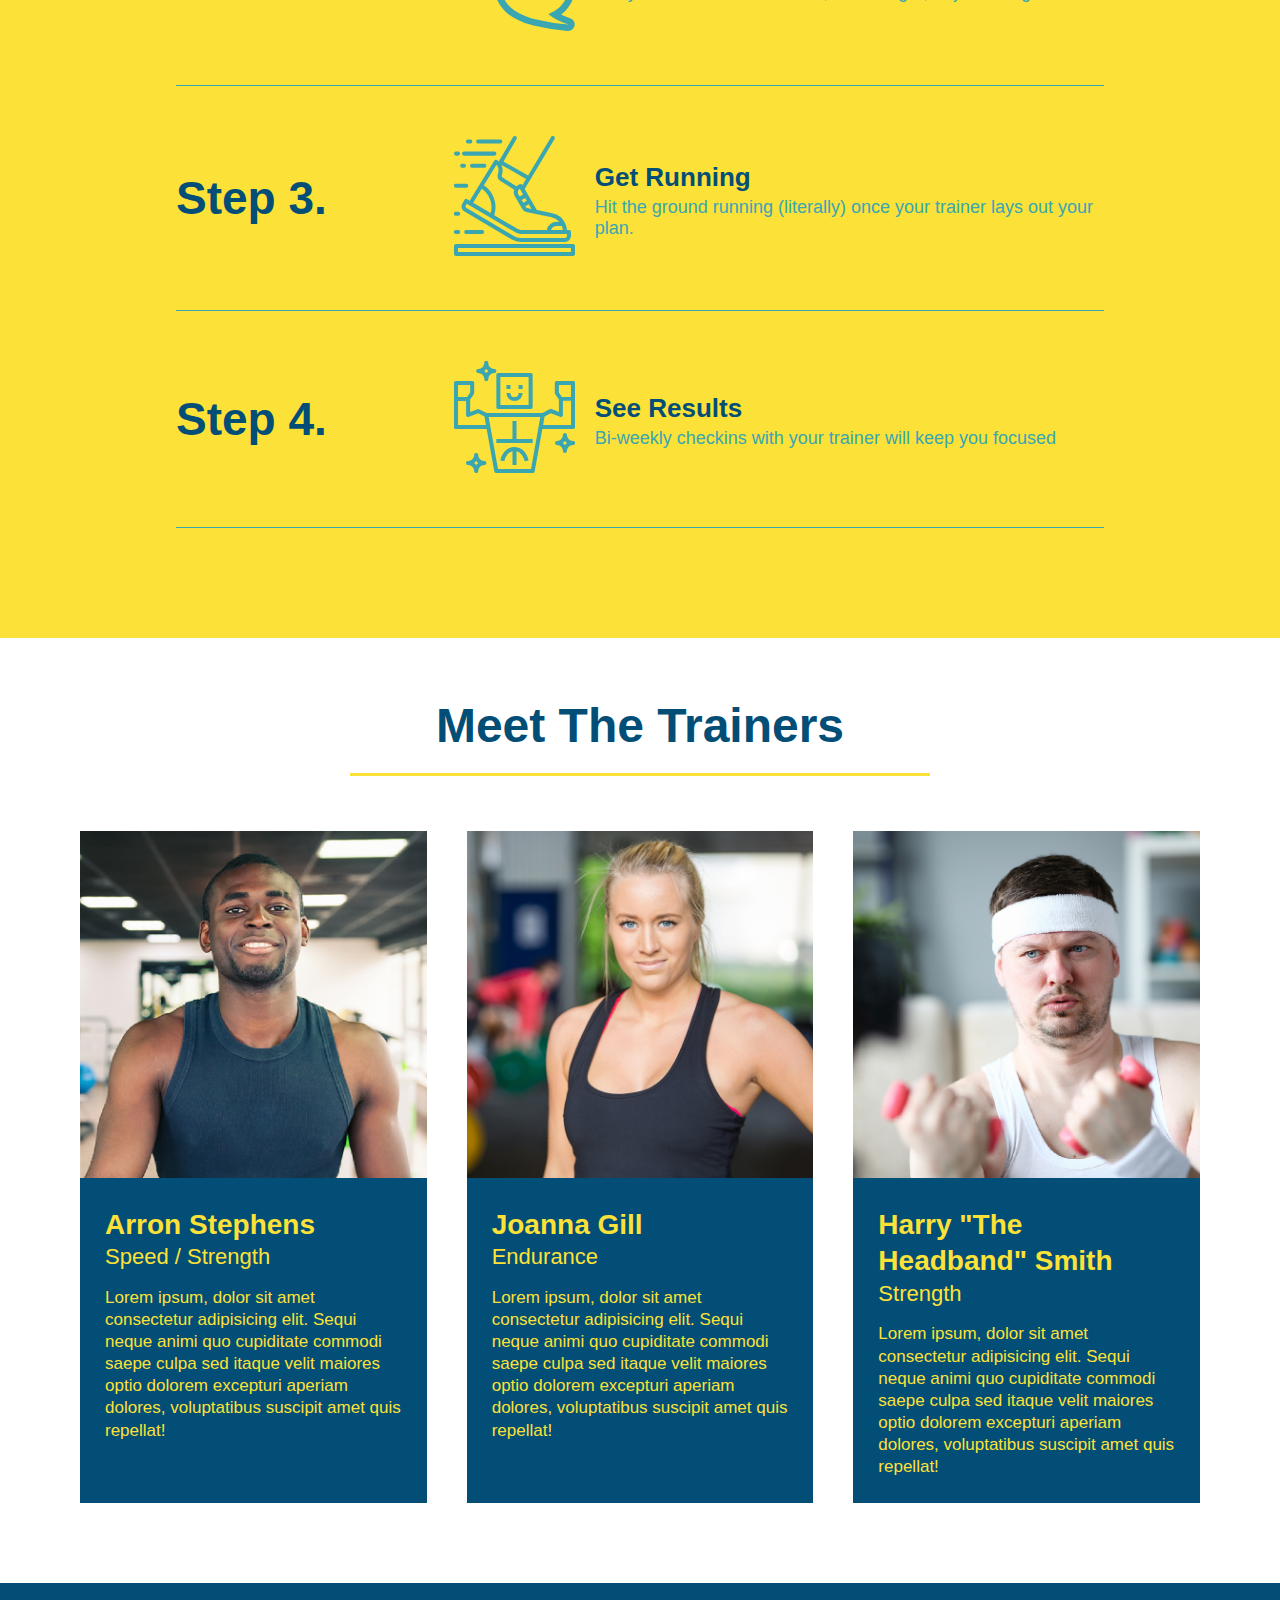
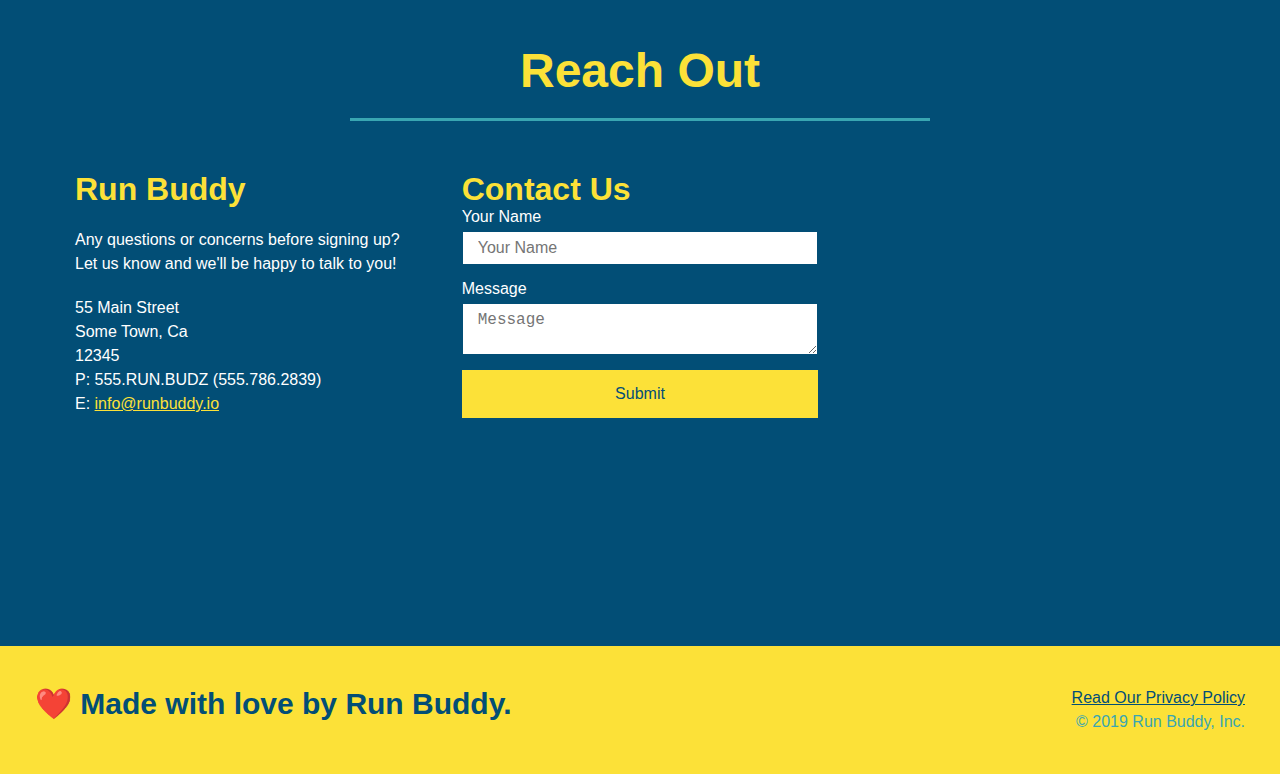
==== commit 22e8dc49: "media queries first lesson" ====
--- a/index.html
+++ b/index.html
@@ -2,6 +2,7 @@
 <html lang="en">
   <head>
     <meta charset="UTF-8" />
+    <meta name="viewport" content="width=device-width, initial-scale=1.0" />
     <link rel="stylesheet" href="./assets/css/style.css">
     <title>Run Buddy</title>
   </head>
--- a/assets/css/style.css
+++ b/assets/css/style.css
@@ -45,7 +45,7 @@
 }
 
 header nav ul li a {
-  margin: 0 30px;
+  padding: 10px 15px;
   font-weight: lighter;
   font-size: 1.55vw;
 }
@@ -93,6 +93,7 @@
   display: flex;
   justify-content: center;
   flex-wrap: wrap;
+  align-items: flex-start;
 }
 
 .hero-cta {
@@ -101,7 +102,7 @@
   margin: 3.5%;
   color: #fff;
   font-size: 18px;
-  line-height: 1.3;
+  line-height: 1.2;
 }
 
 .hero-cta h2 {
@@ -153,7 +154,7 @@
 
 /* SECTION TITLE STYLES START */
 .section-title {
-  font-size: 55px;
+  font-size: 48px;
   border-bottom: 3px solid;
   color: #024e76;
   padding-bottom: 20px;
@@ -358,4 +359,29 @@
 
 .flex-row {
   display: flex;
-}+}
+
+/* Media Query For Smaller Desktop Screens And Smaller */
+@media screen and (max-width: 980px) {
+  
+    /* this will be applied on any screen smaller than 980px */
+   
+  }
+
+}
+
+/* MEDIA QUERY FOR TABLETS AND SMALLER */
+@media screen and (max-width: 768px) {
+ 
+    /* this will be applied on any screen between 768px and 575px */
+    
+  }
+}
+
+/* MEDIA QUERY FOR MOBILE PHONES AND SMALLER */
+@media screen and (max-width: 575px) {
+  
+    /* this will be applied on any screen smaller than 575px */
+   
+  }
+}
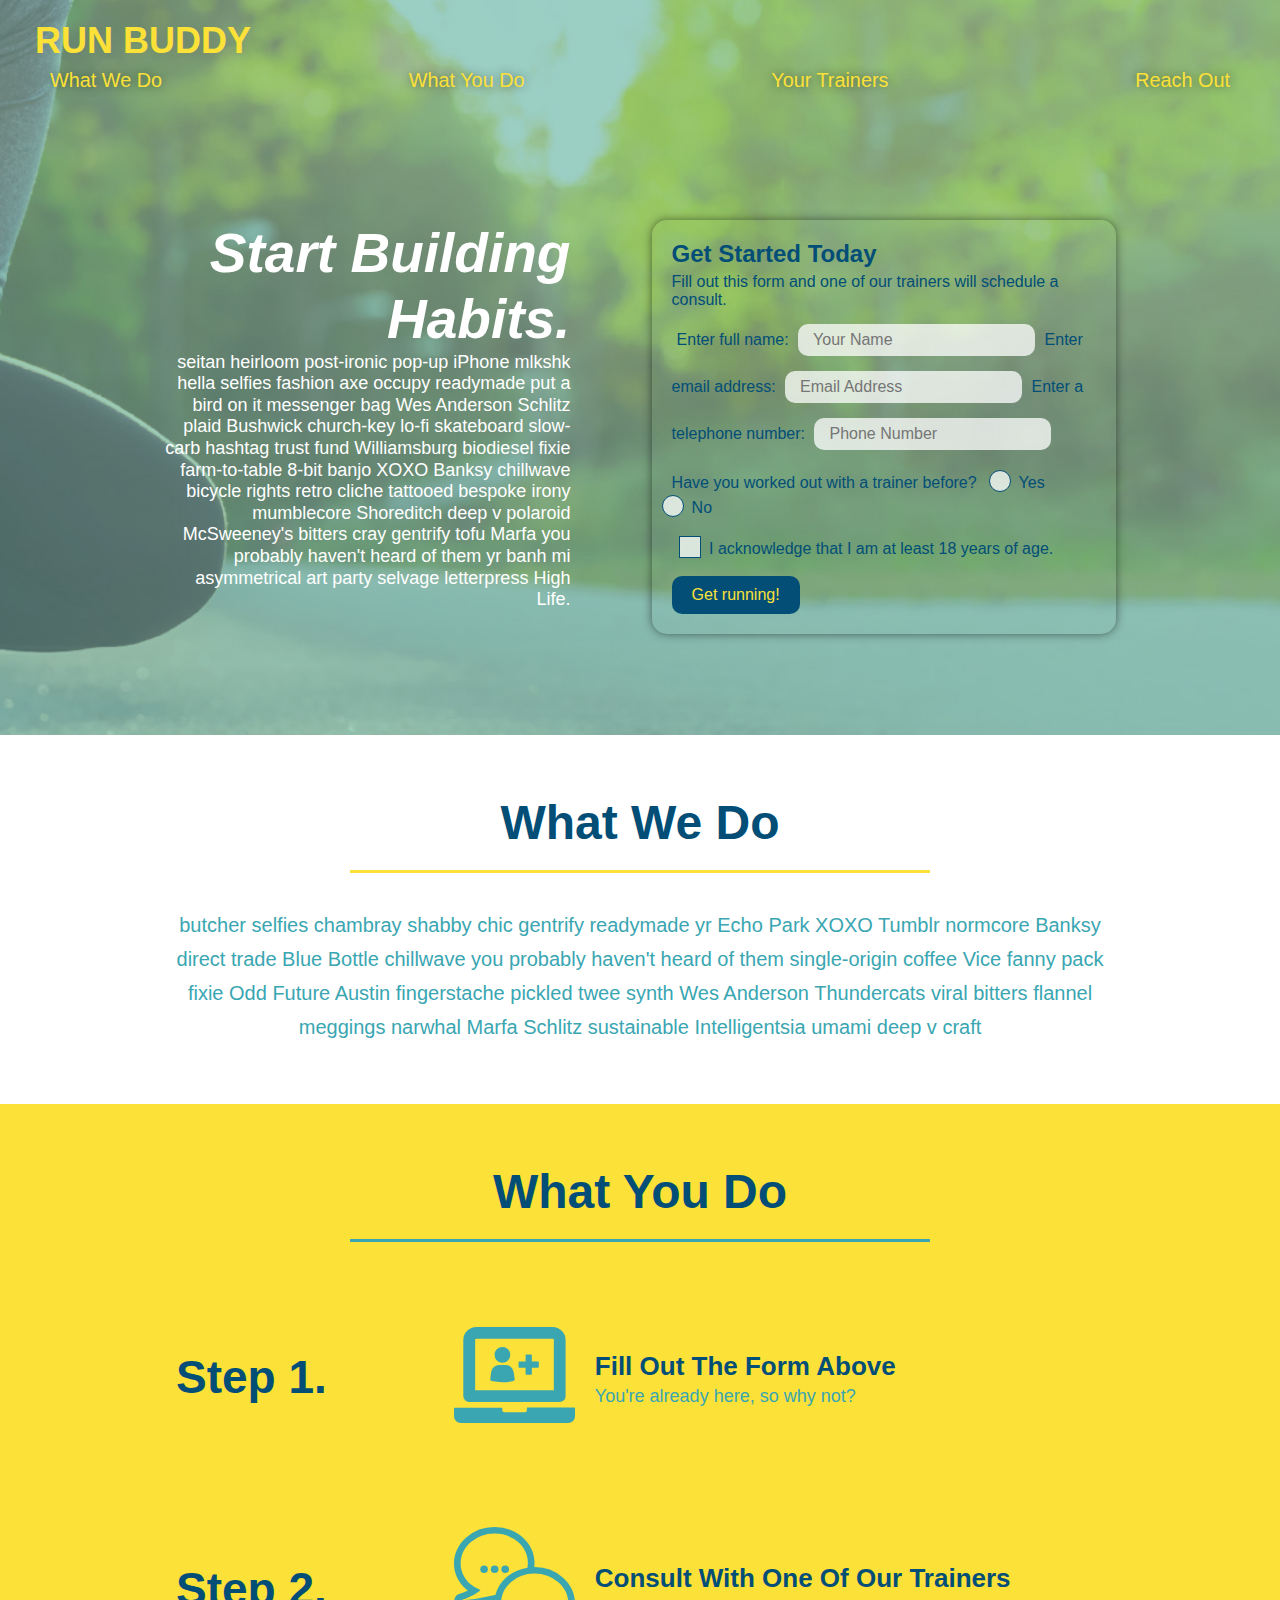
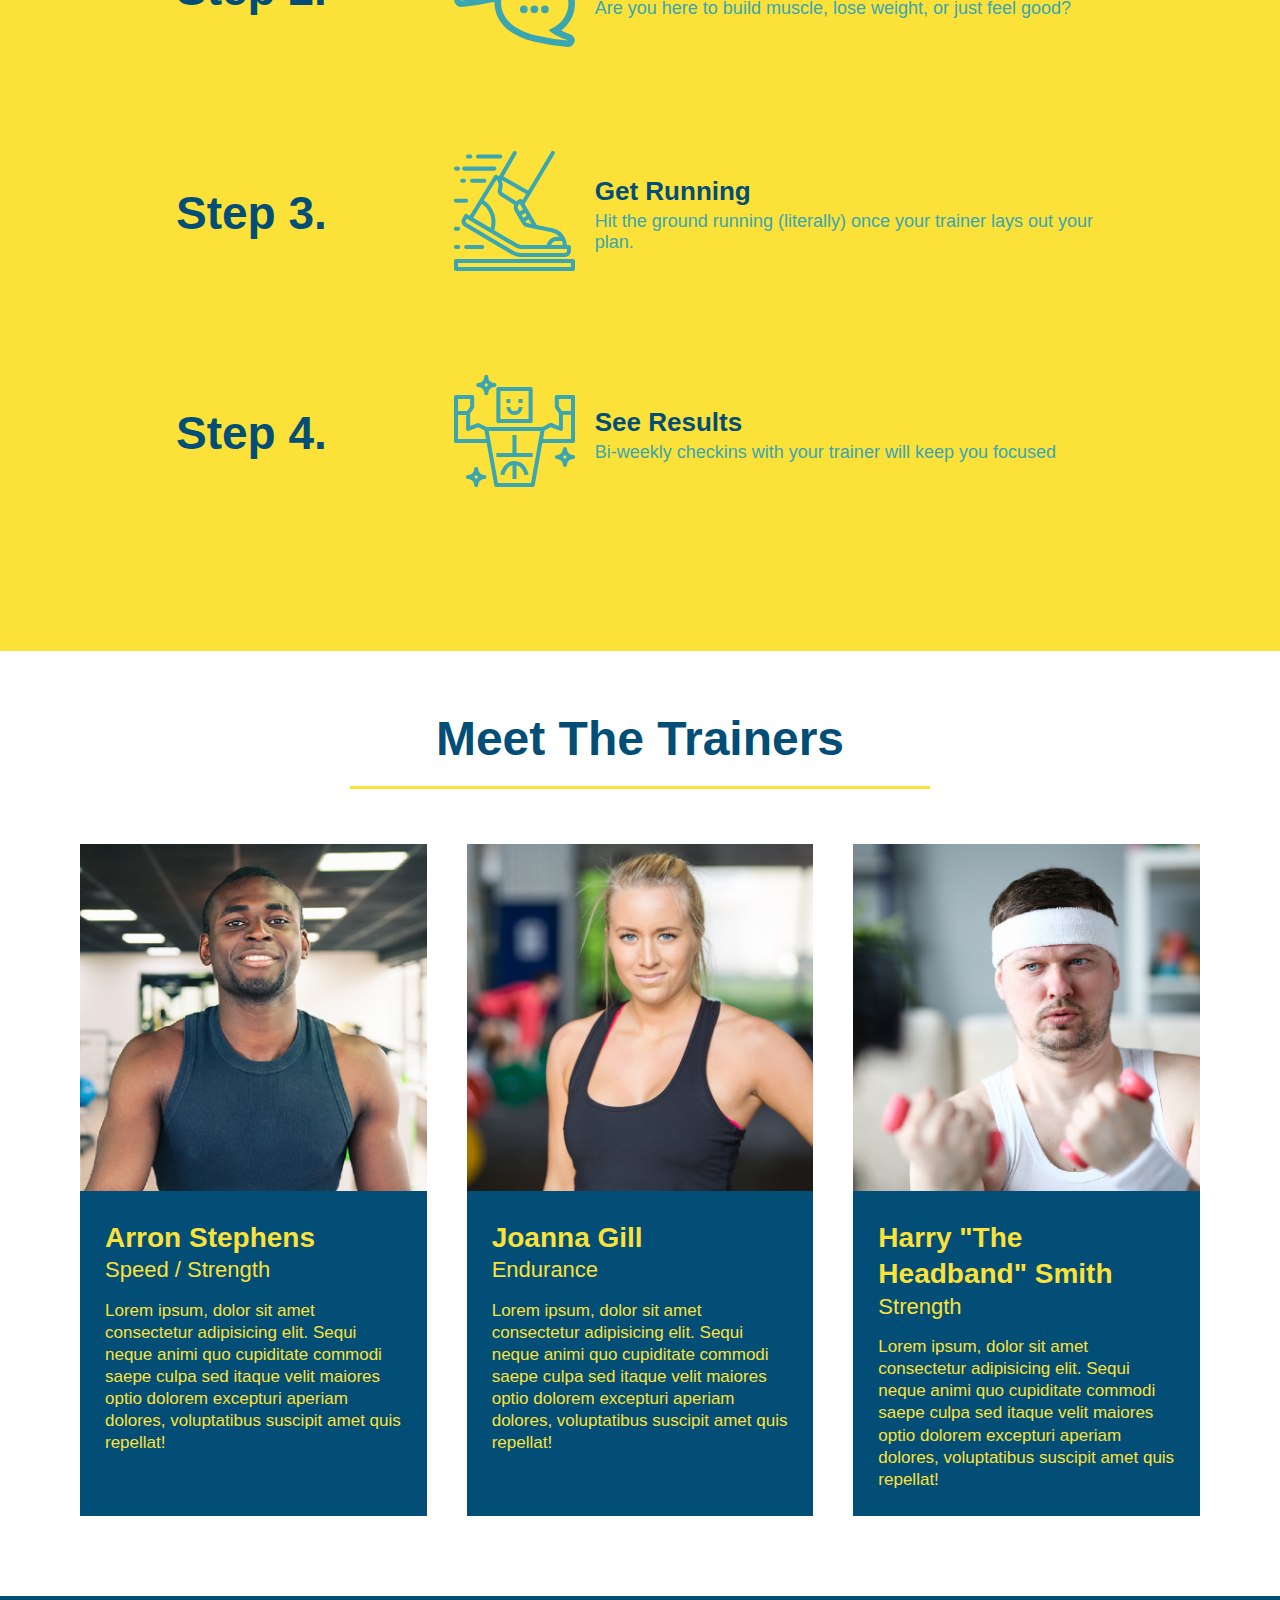
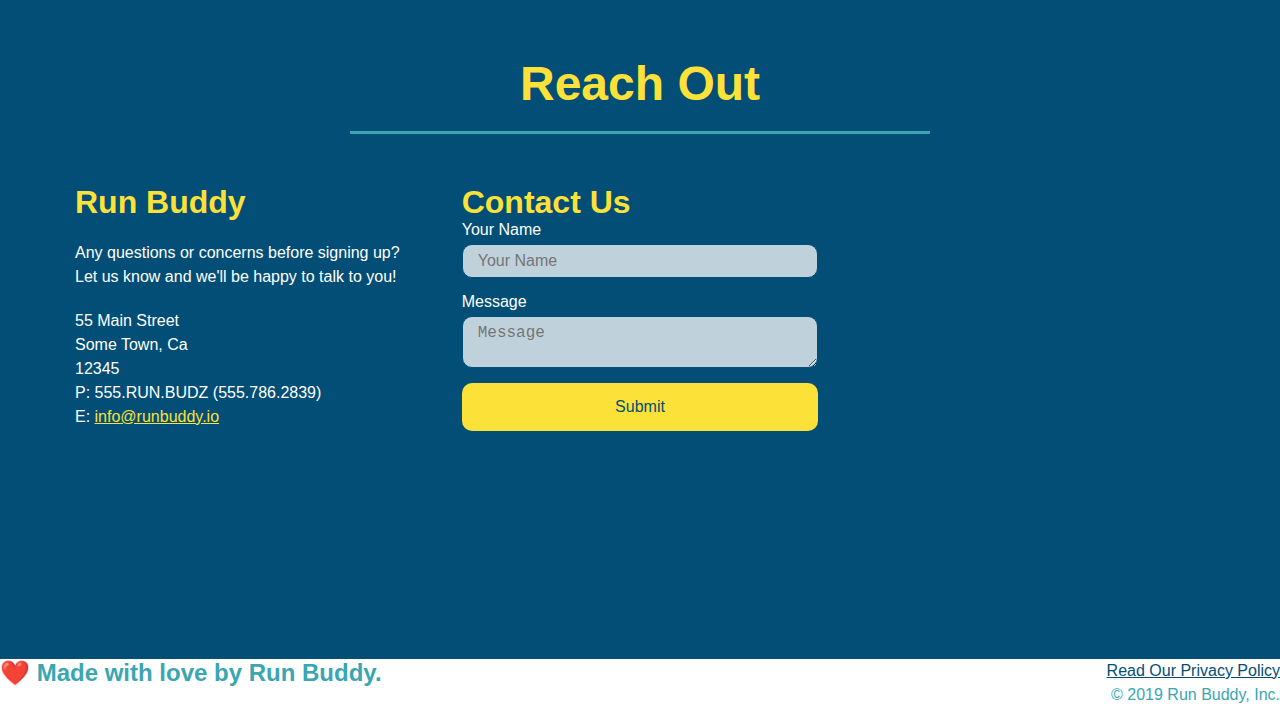
==== commit cb83bc53: "sticky header and other css properties." ====
--- a/index.html
+++ b/index.html
@@ -56,18 +56,23 @@
           <label for="phone">Enter a telephone number:</label>
           <input type="tel" placeholder="Phone Number" name="phone" id="phone" class="form-input" />
           <p>
-            Have you worked out with a trainer before? 
-            <input type="radio" name="trainer-confirm" id="trainer-yes" />
-            <label for="trainer-yes">Yes</label>
-            <input type="radio" name="trainer-confirm" id="trainer-no"/>
-            <label for="trainer-no">No</label>
+            Have you worked out with a trainer before?
+            <span class="radio-wrapper">
+              <input type="radio" name="trainer-confirm" id="trainer-yes" />
+              <label for="trainer-yes">Yes</label>
+            </span>
+            <span class="radio-wrapper">
+              <input type="radio" name="trainer-confirm" id="trainer-no" />
+              <label for="trainer-no">No</label>
+            </span>
           </p>
           <p>
-            <label for="checkbox">
-              I acknowledge that I am at least 18 years of age.
-            </label>
-            <input type="checkbox" name="checkpoint1" id="checkbox" />
+            <span class="checkbox-wrapper">
+              <input type="checkbox" name="age-confirm" id="checkbox" />
+              <label for="checkbox">I acknowledge that I am at least 18 years of age.</label>
+            </span>
           </p>
+           
           <button type="submit">
             Get running!
           </button>
--- a/assets/css/style.css
+++ b/assets/css/style.css
@@ -4,8 +4,13 @@
   padding: 0;
 }
 
+:root {
+  --primary-color: #fce138;
+  --secondary-color: #024e76;
+  --tertiary-color: #39a6b2;
+}
 body {
-  color: #39a6b2;
+  color: var(--tertiary-color);
   font-family: Helvetica, Arial, sans-serif;
 }
 
@@ -14,22 +19,31 @@
 
 header {
   padding: 20px 35px;
-  background-color: #39a6b2;
+  background-color: var(--tertiary-color)
   display: flex;
   justify-content: space-between;
   flex-wrap: wrap;
+  position: sticky;
+  position: -webkit-sticky;
+  top: 0;
+  background-image: url("../images/hero-bg.jpg");
+  background-size: cover;
+  background-attachment: fixed;
+  background-position: 80%;
+  z-index: 9999;
 }
 
 header h1 {
   font-weight: bold;
   margin: 0;
   font-size: 36px;
-  color: #fce138;
+  color: var(--primary-color)
+  text-shadow: 0 0 10px rgba(0, 0, 0, 0.5);
 }
 
 header a {
   text-decoration: none;
-  color: #fce138;
+  color: var(--primary-color)
 }
 
 header nav {
@@ -48,6 +62,14 @@
   padding: 10px 15px;
   font-weight: lighter;
   font-size: 1.55vw;
+  text-shadow: 0 0 10px rgba(0, 0, 0, 0.5);
+}
+
+header nav ul li a:hover {
+  background: var(--primary-color)
+  color: #024e76;
+  border-radius: 15px;
+  text-shadow: none;
 }
 
 /* HEADER / NAVBAR STYLES END */
@@ -56,7 +78,7 @@
 
 /* FOOTER STYLES START */
 footer {
-  background: #fce138;
+  background: var(--primary-color)
   padding: 40px 35px;
   display: flex;
   justify-content: space-between;
@@ -65,7 +87,7 @@
 }
 
 footer h2 {
-  color: #024e76;
+  color: var(--secondary-color)
   font-size: 30px;
   margin: 0;
 }
@@ -76,7 +98,7 @@
 }
 
 footer a {
-  color: #024e76;
+  color: var(--secondary-color)
 }
 /* END FOOTER STYLES */
 
@@ -89,11 +111,12 @@
 .hero {
   background-image: url('../images/hero-bg.jpg');
   background-size: cover;
-  background-position: center;
   display: flex;
   justify-content: center;
   flex-wrap: wrap;
   align-items: flex-start;
+  background-attachment: fixed;
+  background-position: 80%;
 }
 
 .hero-cta {
@@ -108,16 +131,23 @@
 .hero-cta h2 {
   font-style: italic;
   font-size: 55px;
-  color: #fce138;
+  color: var(--primary-color)
+  text-shadow: 0 0 10px rgba(0, 0, 0, 0.5);
 }
 
 .hero-form {
-  border: 3px solid #024e76;
-  background-color: #fce138;
+  border: 3px solid var(--secondary-color)
+  background-color: rgba(255, 225, 56, 0.8);
   padding: 20px;
   color: #024e76;
   width: 40%;
   margin: 3.5%;
+  border-radius: 15px;
+  box-shadow: 0 0 10px rgba(0, 0, 0, 0.5);
+}
+
+.hero-form button:hover {
+  background-color: var(--tertiary-color)  
 }
 
 .hero-form h3 {
@@ -129,13 +159,20 @@
 }
 
 .form-input {
-  border: 1px solid #024e76;
+  border: 1px solid var(--secondary-color)
   display: block;
   padding: 7px 15px;
   font-size: 16px;
-  color: #024e76;
+  color: var(--secondary-color)
   width: 100%;
   margin-bottom: 15px; 
+  border-radius: 10px;
+  background-color: rgba(255,255,255, 0.75);
+}
+
+.form-input:focus {
+  background-color: rgba(255,255,255, 1);
+  outline: none;
 }
 
 .hero-form label {
@@ -148,6 +185,7 @@
   border: none;
   padding: 10px 20px;
   font-size: 16px;
+  border-radius: 10px;
 } 
 /* HERO STYLES END */
 
@@ -164,7 +202,7 @@
 }
 
 .primary-border {
-  border-color: #fce138;
+  border-color: var(--primary-color);
 }
 
 .secondary-border {
@@ -187,18 +225,22 @@
 
 /* WHAT YOU DO STYLES START */
 .steps { 
-  background: #fce138;
+  background: var(--primary-color);
 }
 
 .step {
   margin: 50px auto;
   padding-bottom: 50px;
   width: 80%;
-  border-bottom: 1px solid #39a6b2;
+  border-bottom: 1px solid var(--tertieary-color);
   display: flex;
   flex-wrap: wrap;
   align-items: center;
   justify-content: space-between;
+}
+
+.step:last-child {
+  border-bottom: none;
 }
 
 .step h3 {
@@ -228,7 +270,7 @@
 }
 
 .step-text p {
-  color: #39a6b2;
+  color: var(--tertieary-color);
   font-size: 18px;
 }
 
@@ -237,7 +279,6 @@
   line-height: 1.5;
   color: #024e76;
 }
-
 /* WHAT YOU DO STYLES END */
 
 /* MEET THE TRAINERS START */
@@ -329,6 +370,13 @@
   width: 100%;
   margin-bottom: 15px;
   margin-top: 5px;
+  border-radius: 10px;
+  background-color: rgba(255,255,255, 0.75);
+}
+
+.contact-form input:focus, .contact-form textarea:focus {
+  background-color: rgba(255,255,255, 1);
+  outline: none;
 }
 
 .contact-form button {
@@ -339,13 +387,17 @@
   text-align: center;
   padding: 15px 0;
   font-size: 16px;
+  border-radius: 10px;
+}
+
+.contact-form button:hover {
+  color: #fce138;
+  background: #39a6b2;
 }
 
 .contact-info a {
   color: #fce138;
 }
-
-
 /* REACH OUT STYLES END */
 
 /* UTILITIES */
@@ -361,27 +413,176 @@
   display: flex;
 }
 
-/* Media Query For Smaller Desktop Screens And Smaller */
+/* MEDIA QUERY FOR SMALLER DESKTOP SCREENS AND SMALLER */
 @media screen and (max-width: 980px) {
+  header {
+    padding-bottom: 0;
+    justify-content: center;
+    position: relative;
+  }
+
+  header h1 {
+    width: 100%;
+    text-align: center;
+  }
+
+  header nav ul {
+    margin-top: 20px;
+    width: 100%;
+    justify-content: center;
+  }
+
+  header nav ul li a {
+    font-size: 20px;
+  }
+
+  footer h2, footer div {
+    text-align: center;
+    width: 100%;
+  }
+
+  .hero-cta, .hero-form {
+    width: 100%;
+  }
   
-    /* this will be applied on any screen smaller than 980px */
-   
-  }
-
+  .hero-cta {
+    text-align: center;
+  }
+
+  .section-title {
+    width: 80%;
+  }
+  
+  .trainer {
+    flex: 0 70%;
+  }
+  
+  .contact-info iframe{
+    flex: 1 100%;
+  }
 }
 
 /* MEDIA QUERY FOR TABLETS AND SMALLER */
 @media screen and (max-width: 768px) {
- 
-    /* this will be applied on any screen between 768px and 575px */
-    
+  section {
+    padding: 30px 15px;
+  }
+
+  .step h3 {
+    flex: 1 100%;
+    text-align: center;
+  }
+
+  .step-info {
+    flex: 2 100%;
+    text-align: center;
+    justify-content: center;
+  }
+
+  .step-img {
+    flex: 0 32%;
+    margin-right: 0;
+    margin-top: 15px;
+    margin-bottom: 15px;
+  }
+
+  .step-text {
+    flex: 100%;  
+  }
+
+  .trainer-bio h3, .trainer-bio h4 {
+    display: block;
   }
 }
 
 /* MEDIA QUERY FOR MOBILE PHONES AND SMALLER */
 @media screen and (max-width: 575px) {
-  
-    /* this will be applied on any screen smaller than 575px */
-   
-  }
-}
+  .hero-form button {
+    width: 100%;
+  }
+
+  .section-title {
+    width: 95%;
+  }
+
+  .intro p {
+    width: 100%;
+  }
+
+  .trainer {
+    flex: 0 100%;
+  }
+
+  .contact-info {
+    text-align: center;
+  }
+
+  .contact-info > * {
+    flex: 0 100%;
+  }
+
+  .contact-form {
+    order: 3;
+  }
+}
+
+.checkbox-wrapper input, .radio-wrapper input {
+  opacity: 0;
+
+}
+
+.checkbox-wrapper label, .radio-wrapper label {
+  position: relative;
+  left: 10px;
+  margin: 10px;
+  line-height: 1.6;
+}
+
+.checkbox-wrapper label::before, .radio-wrapper label::before {
+  content: "";
+  height: 20px;
+  width: 20px;
+  background: rgba(255, 255, 255, 0.75);
+  border: 1px solid #024e76;
+  position: absolute;
+  top: -4px;
+  left: -30px;
+}
+
+.radio-wrapper label::before {
+  border-radius: 50%;
+}
+
+.radio-wrapper label::after {
+  content: "";
+  width: 20px;
+  height: 20px;
+  border-radius: 50%;
+  background: #024e76;
+  position: absolute;
+  left: -29px;
+  top: -3px;
+  background-image: radial-gradient(circle, #39a6b2, #024e76)
+}
+
+.checkbox-wrapper label::after {
+  content: "";
+  height: 6px;
+  width: 14px;
+  border-left: 2px solid #024e76;
+  border-bottom: 2px solid #024e76;
+  position: absolute;
+  left: -26px;
+  top: 1px;
+  transform: rotate(-58deg);
+}
+
+.checkbox-wrapper input + label::after,
+.radio-wrapper input + label::after {
+  content: none;
+}
+
+.checkbox-wrapper input::checked + label::after,
+.radio-wrapper input:checked + label::after {
+  content: "";
+}